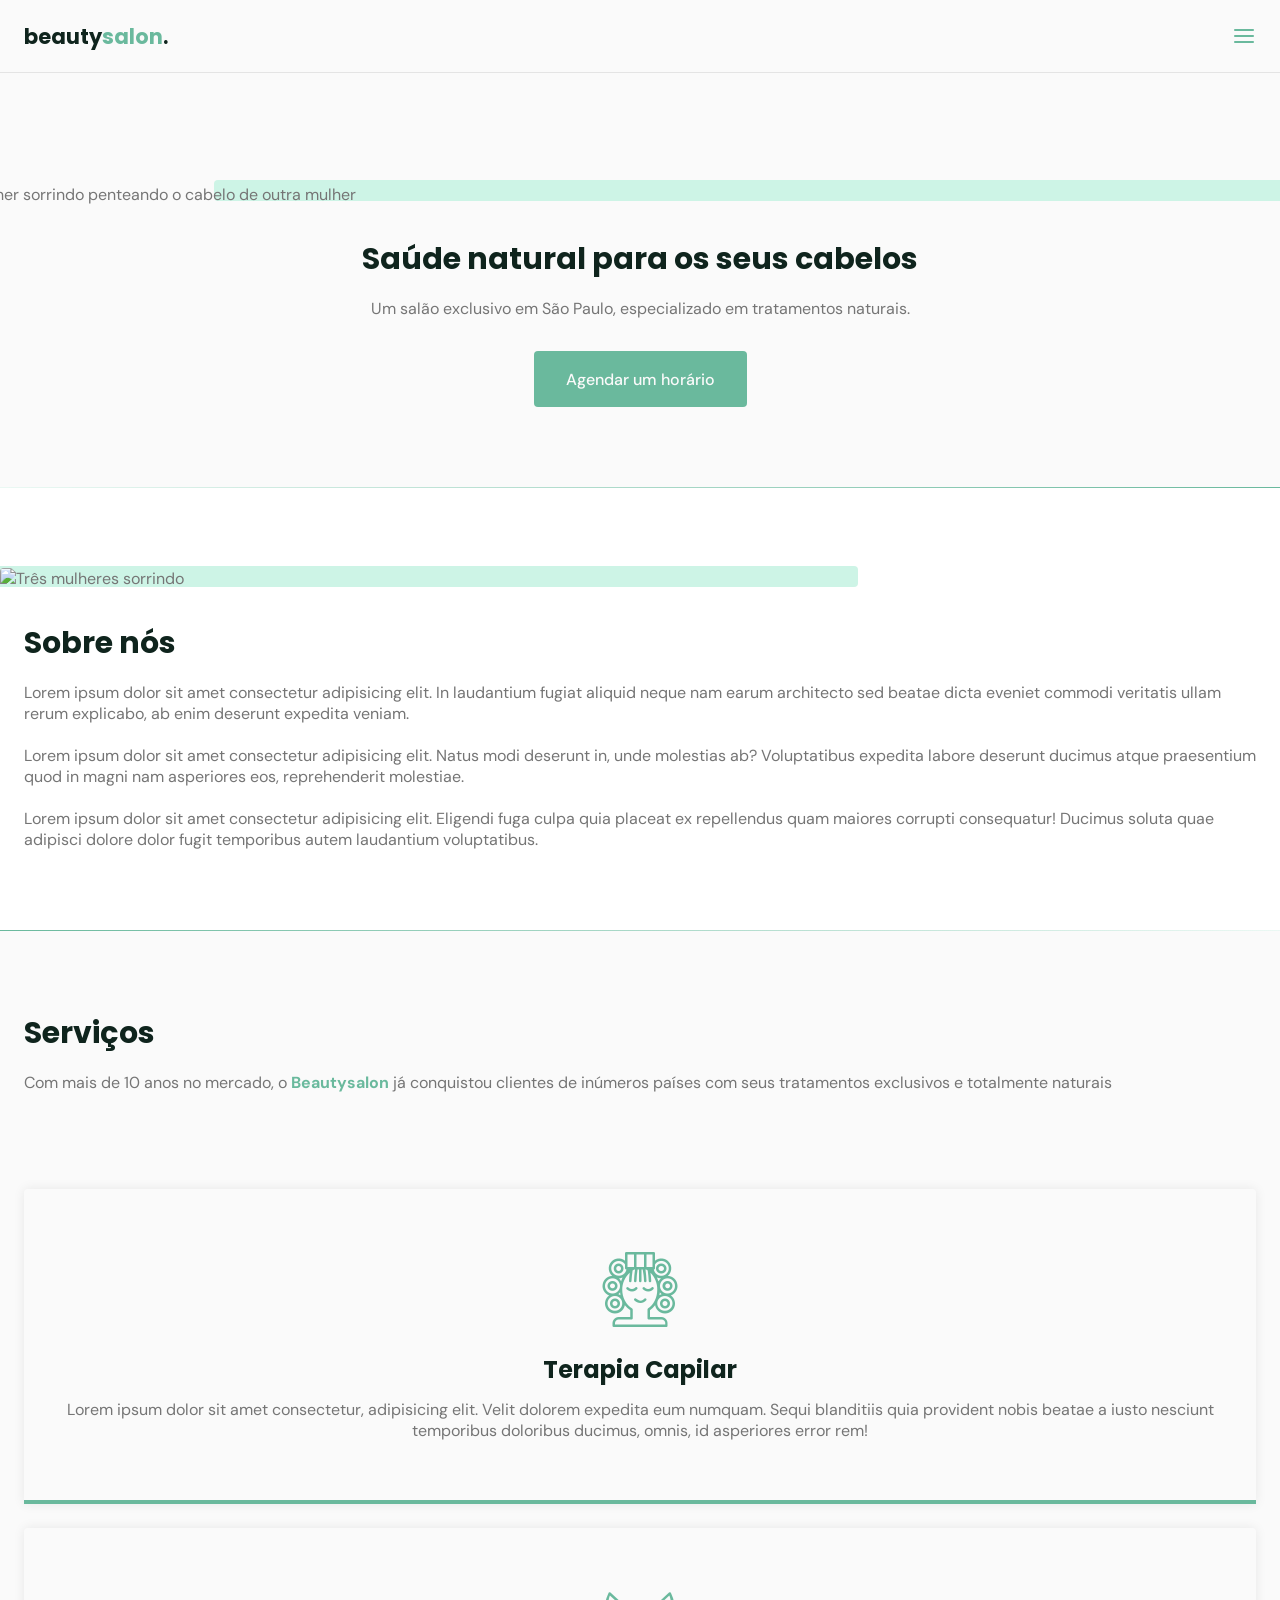
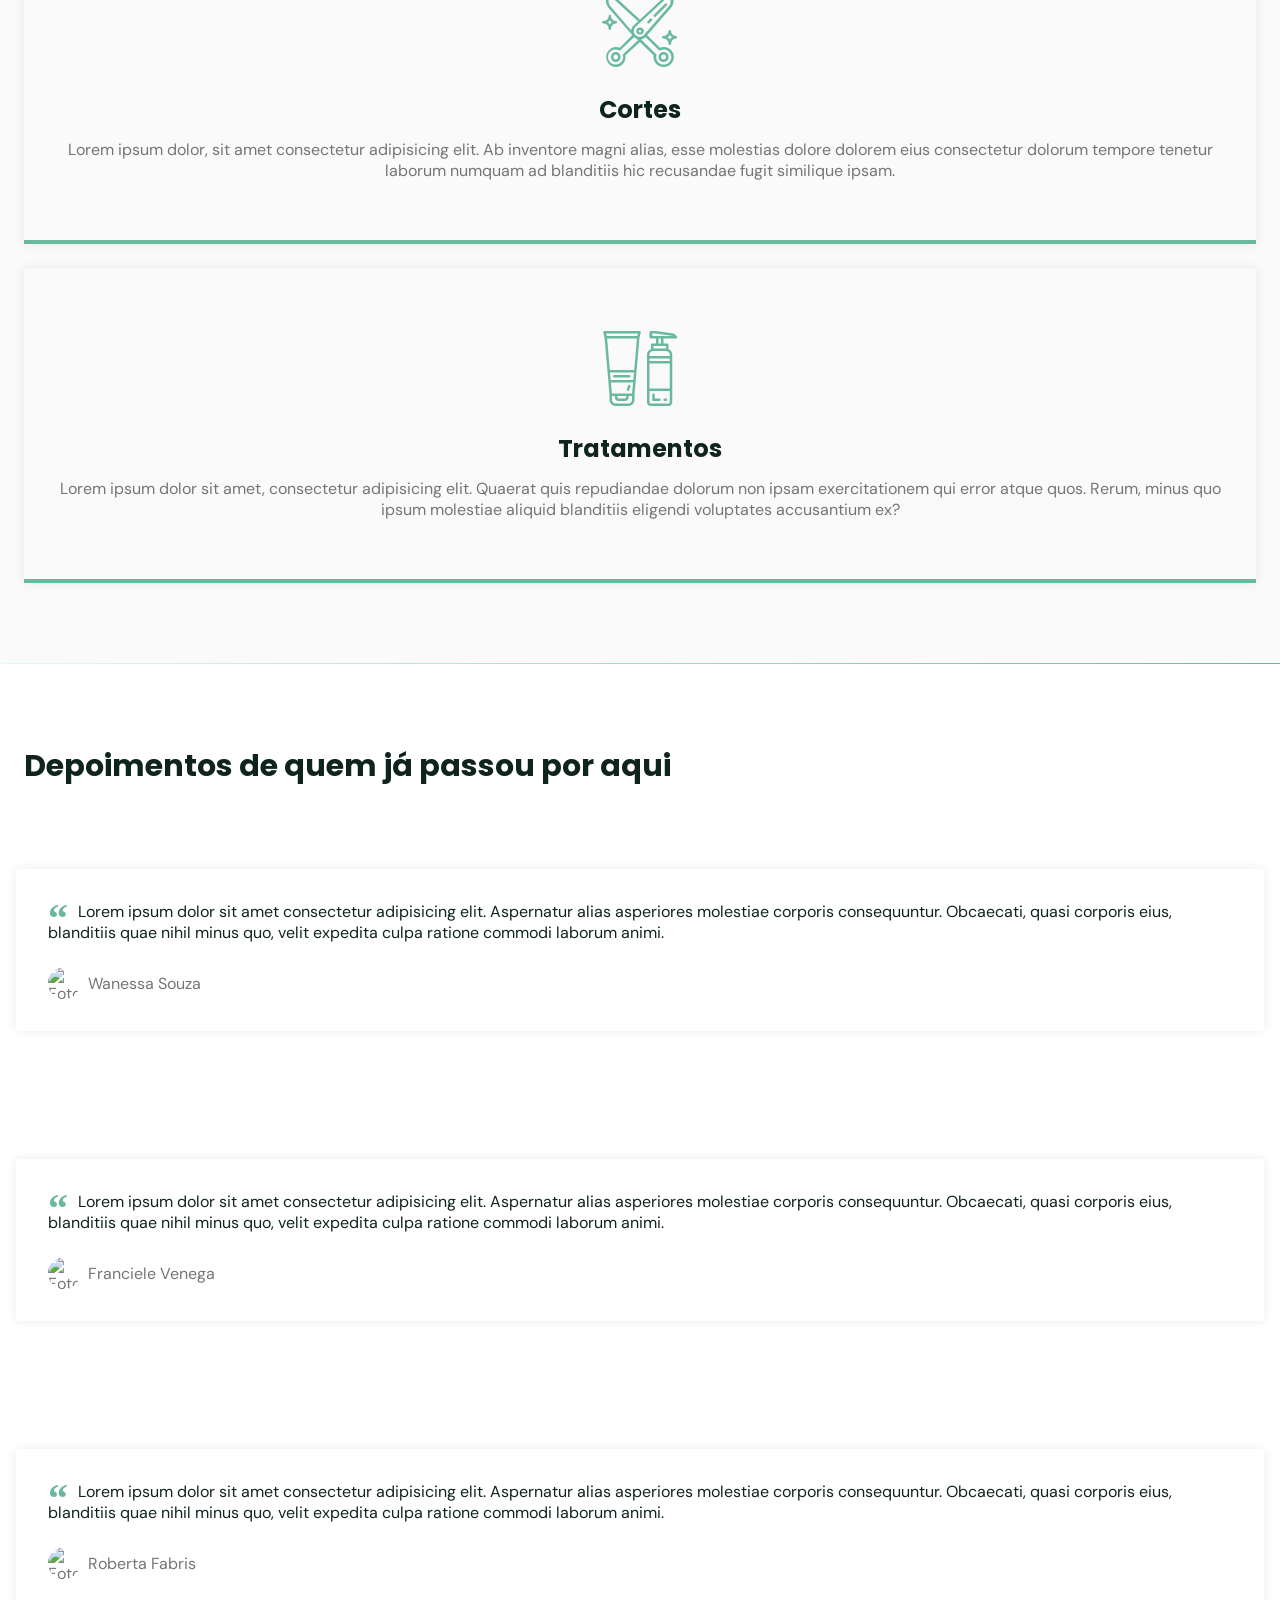
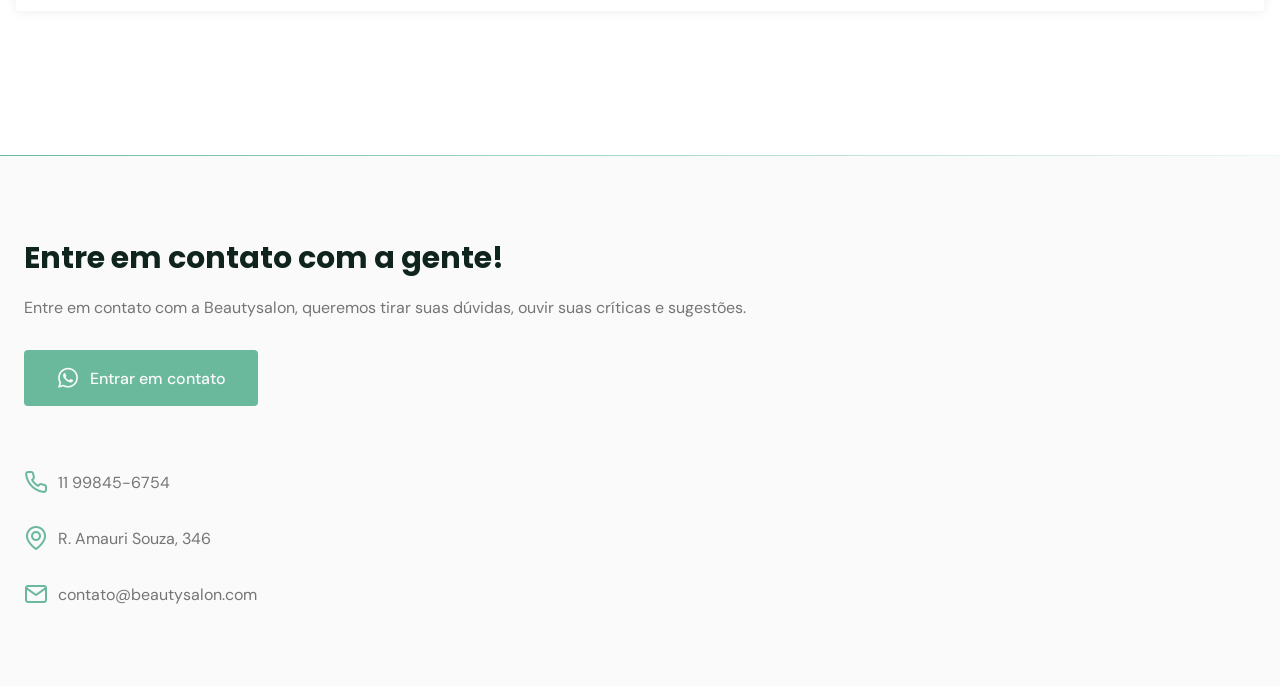
==== index.html @ ae573549 "Add scrollreveal" ====
<!DOCTYPE html>
<html lang="pt-br">
<head>
    <meta charset="UTF-8">
    <meta http-equiv="X-UA-Compatible" content="IE=edge">
    <meta name="viewport" content="width=device-width, initial-scale=1.0">
    <title>OriginSix</title>
    
    <!-- ICONS -->
    <link rel="stylesheet" href="/assets/fonts/style.css">

    <!-- SWIPER -->
    <link rel="stylesheet" href="https://unpkg.com/swiper@7/swiper-bundle.min.css">

    <!-- STYLES -->
    <link rel="stylesheet" href="style.css">
    
    <!-- FONTS -->
    <link rel="preconnect" href="https://fonts.googleapis.com">
    <link rel="preconnect" href="https://fonts.gstatic.com" crossorigin>
    <link href="https://fonts.googleapis.com/css2?family=DM+Sans:wght@400;500;700&family=Poppins:wght@400;500;700&display=swap" rel="stylesheet">
</head>
<body>
    <header id="header">
        <nav class="container">
            <a class="logo" href="#">beauty<span>salon</span>.</a>
            <div class="menu">
               <ul class="grid">
                   <li><a class="title" href="#home">Início</a></li>
                   <li><a class="title" href="#about">Sobre</a></li>
                   <li><a class="title" href="#services">Serviços</a></li>
                   <li><a class="title" href="#testimonials">Depoimentos</a></li>
                   <li><a class="title" href="#contact">Contato</a></li>
               </ul>
            </div>
            <div class="toggle icon-menu"></div>
            <div class="toggle icon-close"></div>
        </nav>
    </header>

    <main>
        <!-- HOME -->
        <section class="section" id="home">
            <div class="container grid">
                <div class="image">
                    <img src="https://images.unsplash.com/photo-1562322140-8baeececf3df?ixid=MnwxMjA3fDB8MHxwaG90by1wYWdlfHx8fGVufDB8fHx8&ixlib=rb-1.2.1&auto=format&fit=crop&w=1050&q=80" alt="Mulher sorrindo penteando o cabelo de outra mulher">
                </div>
                <div class="text">
                    <h2 class="title">Saúde natural para os seus cabelos</h2>
                    <p>Um salão exclusivo em São Paulo, especializado em tratamentos naturais.</p>
                    <a class="button" href="#">Agendar um horário</a>
                </div>
            </div>
        </section>

        <div class="divider-1"></div>
        
        <!-- ABOUT -->
        <section class="section" id="about">
            <div class="container grid">
                <div class="image">
                    <img src="https://images.unsplash.com/photo-1559599101-f09722fb4948?ixid=MnwxMjA3fDB8MHxwaG90by1wYWdlfHx8fGVufDB8fHx8&ixlib=rb-1.2.1&auto=format&fit=crop&w=1050&q=80" alt="Três mulheres sorrindo">
                </div>
                <div class="text">
                <h2 class="title">Sobre nós</h2>
                    <p>
                        Lorem ipsum dolor sit amet consectetur adipisicing elit. In laudantium fugiat aliquid neque nam earum architecto sed beatae dicta eveniet commodi veritatis ullam rerum explicabo, ab enim deserunt expedita veniam.
                    </p>
                    <br>
                    <p>
                        Lorem ipsum dolor sit amet consectetur adipisicing elit. Natus modi deserunt in, unde molestias ab? Voluptatibus expedita labore deserunt ducimus atque praesentium quod in magni nam asperiores eos, reprehenderit molestiae.
                    </p>
                    <br>
                    <p>
                        Lorem ipsum dolor sit amet consectetur adipisicing elit. Eligendi fuga culpa quia placeat ex repellendus quam maiores corrupti consequatur! Ducimus soluta quae adipisci dolore dolor fugit temporibus autem laudantium voluptatibus.
                    </p>
                </div>
            </div>
        </section>

        <div class="divider-2"></div>

        <!-- SERVICES -->
        <section class="section" id="services">
            <div class="container grid">
                <header>
                    <h2 class="title">Serviços</h2>
                    <p>
                        Com mais de 10 anos no mercado, o <strong>Beautysalon</strong> já conquistou clientes de inúmeros países com seus tratamentos exclusivos e totalmente naturais
                    </p>
                </header>
                <div class="cards grid">
                    <div class="card">
                        <i class="icon-woman-hair"></i>
                        <h3 class="title">Terapia Capilar</h3>
                        <p>
                            Lorem ipsum dolor sit amet consectetur, adipisicing elit. Velit dolorem expedita eum numquam. Sequi blanditiis quia provident nobis beatae a iusto nesciunt temporibus doloribus ducimus, omnis, id asperiores error rem!
                        </p>
                    </div>
                    <div class="card">
                        <i class="icon-trim"></i>
                        <h3 class="title">Cortes</h3>
                        <p>
                            Lorem ipsum dolor, sit amet consectetur adipisicing elit. Ab inventore magni alias, esse molestias dolore dolorem eius consectetur dolorum tempore tenetur laborum numquam ad blanditiis hic recusandae fugit similique ipsam.
                        </p>
                    </div>
                    <div class="card">
                        <i class="icon-cosmetic"></i>
                        <h3 class="title">Tratamentos</h3>
                        <p>
                            Lorem ipsum dolor sit amet, consectetur adipisicing elit. Quaerat quis repudiandae dolorum non ipsam exercitationem qui error atque quos. Rerum, minus quo ipsum molestiae aliquid blanditiis eligendi voluptates accusantium ex?
                        </p>
                    </div>
                </div>
            </div>
        </section>

        <div class="divider-1"></div>

        <!-- TESTIMONIALS -->
        <section class="section" id="testimonials">
            <div class="container">
                <header>
                    <h2 class="title">Depoimentos de quem já passou por aqui</h2>
                </header>
                <div class="testimonials swiper-container">
                    <div class="swiper-wrapper">
                        <div class="testimonial swiper-slide">
                            <blockquote>
                                <p>
                                    <span>&ldquo;</span>
                                    Lorem ipsum dolor sit amet consectetur adipisicing elit. Aspernatur alias asperiores molestiae corporis consequuntur. Obcaecati, quasi corporis eius, blanditiis quae nihil minus quo, velit expedita culpa ratione commodi laborum animi.
                                </p>
                                <cite>
                                    <img src="https://randomuser.me/api/portraits/women/68.jpg" alt="Foto de Wanessa Souza">
                                    Wanessa Souza
                                </cite>
                            </blockquote>
                        </div>
                        
                        <div class="testimonial swiper-slide">
                            <blockquote>
                                <p>
                                    <span>&ldquo;</span>
                                    Lorem ipsum dolor sit amet consectetur adipisicing elit. Aspernatur alias asperiores molestiae corporis consequuntur. Obcaecati, quasi corporis eius, blanditiis quae nihil minus quo, velit expedita culpa ratione commodi laborum animi.
                                </p>
                                <cite>
                                    <img src="https://randomuser.me/api/portraits/women/49.jpg" alt="Foto de Franciele Venega">
                                    Franciele Venega
                                </cite>
                            </blockquote>
                        </div>
                        
                        <div class="testimonial swiper-slide">
                            <blockquote>
                                <p>
                                    <span>&ldquo;</span>
                                    Lorem ipsum dolor sit amet consectetur adipisicing elit. Aspernatur alias asperiores molestiae corporis consequuntur. Obcaecati, quasi corporis eius, blanditiis quae nihil minus quo, velit expedita culpa ratione commodi laborum animi.
                                </p>
                                <cite>
                                    <img src="https://randomuser.me/api/portraits/women/77.jpg" alt="Foto de Roberta Fabris">
                                    Roberta Fabris
                                </cite>
                            </blockquote>
                        </div>
                    </div>
                    <div class="swiper-pagination"></div>
                </div>
            </div>
        </section>

        <div class="divider-2"></div>

        <!-- CONTACT -->
        <section class="section" id="contact">
            <div class="container grid">
                <div class="text">
                    <h2 class="title">Entre em contato com a gente!</h2>
                    <p>Entre em contato com a Beautysalon, queremos tirar suas dúvidas, ouvir suas críticas e sugestões.</p>
                    <a href="https://api.whatsapp.com/send?phone=+5511998456754&text=Olá!%20Gostaria%20de%20agendar%20um%20horário." class="button" target="_blank"><i class="icon-whatsapp"></i> Entrar em contato</a>
                </div>
                <div class="links">
                    <ul class="grid">
                        <li><i class="icon-phone"></i> 11 99845-6754</li>
                        <li><i class="icon-map-pin"></i> R. Amauri Souza, 346</li>
                        <li><i class="icon-mail"></i> contato@beautysalon.com</li>
                    </ul>
                </div>
            </div>
        </section>
    </main>

    <footer>

    </footer>

    <!-- swiper -->
    <script src="https://unpkg.com/swiper@7/swiper-bundle.min.js"></script>

    <!-- Scrollreveal -->
    <script src="https://unpkg.com/scrollreveal"></script>

    <!-- main.js -->
    <script src="main.js"></script>
</body>
</html>
---- assets/fonts/style.css ----
@font-face {
  font-family: 'icomoon';
  src:  url('fonts/icomoon.eot?3g5ip9');
  src:  url('fonts/icomoon.eot?3g5ip9#iefix') format('embedded-opentype'),
    url('fonts/icomoon.ttf?3g5ip9') format('truetype'),
    url('fonts/icomoon.woff?3g5ip9') format('woff'),
    url('fonts/icomoon.svg?3g5ip9#icomoon') format('svg');
  font-weight: normal;
  font-style: normal;
  font-display: block;
}

[class^="icon-"], [class*=" icon-"] {
  /* use !important to prevent issues with browser extensions that change fonts */
  font-family: 'icomoon' !important;
  speak: never;
  font-style: normal;
  font-weight: normal;
  font-variant: normal;
  text-transform: none;
  line-height: 1;

  /* Better Font Rendering =========== */
  -webkit-font-smoothing: antialiased;
  -moz-osx-font-smoothing: grayscale;
}

.icon-phone:before {
  content: "\e900";
}
.icon-trim:before {
  content: "\e901";
}
.icon-whatsapp:before {
  content: "\e902";
}
.icon-woman-hair:before {
  content: "\e903";
}
.icon-youtube:before {
  content: "\e904";
}
.icon-close:before {
  content: "\e905";
}
.icon-cosmetic:before {
  content: "\e906";
}
.icon-facebook:before {
  content: "\e907";
}
.icon-instagram:before {
  content: "\e908";
}
.icon-mail:before {
  content: "\e909";
}
.icon-map-pin:before {
  content: "\e90a";
}
.icon-menu:before {
  content: "\e90b";
}
---- style.css ----
/* ==== RESET ============================== */
* {
    margin: 0;
    padding: 0;
    box-sizing: border-box;
}

ul {
    list-style: none;
}

a {
    text-decoration: none;
}

img {
    width: 100%;
    height: auto;
}

/* ==== VARIABLES ============================== */
:root {
    --header-height: 4.5rem;
    /* colors */
    --hue: 159;
    /* HSL color mode */
    --base-color: hsl(var(--hue) 36% 57%);
    --base-color-second: hsl(var(--hue) 65% 88%);
    --base-color-alt: hsl(var(--hue) 57% 53%);
    --title-color: hsl(var(--hue) 41% 10%);
    --text-color: hsl(0 0% 46%);
    --text-color-light: hsl(0 0% 98%);
    --body-color: hsl(0 0% 98%);
}

/* ==== BASE ============================== */
html {
    scroll-behavior: smooth;
}

body {
    font: 400 1rem "DM Sans", sans-serif;
    color: var(--text-color);
    background: var(--body-color);
    -webkit-font-smoothing: antialiased;
}

.title {
    font: 700 1.875rem "Poppins", sans-serif;
    color: var(--title-color);
    -webkit-font-smoothing: auto;
}

.button {
    background-color: var(--base-color);
    color: var(--text-color-light);
    height: 3.5rem;
    display: inline-flex;
    align-items: center;
    padding: 0 2rem;
    border-radius: .25rem;
    font: 500 1rem "DM sans", sans-serif;
}

.button:hover {
    background: var(--base-color-alt);
    transition: background .3s;
}

.divider-1 {
    height: 1px;
    background: linear-gradient(
    270deg, 
    hsla(var(--hue), 36%, 57%, 1),
    hsla(var(--hue), 65%, 88%, 0.34)
    );
}

.divider-2 {
    height: 1px;
    background: linear-gradient(
    270deg, 
    hsla(var(--hue), 65%, 88%, 0.34),
    hsla(var(--hue), 36%, 57%, 1)
    );
}

/* ==== LAYOUT ============================== */
.container {
    margin-left: 1.5rem;
    margin-right: 1.5rem;
}

.grid {
    display: grid;
    gap: 2rem;
}

.section {
    padding: 5rem 0;
}

.section .title {
    margin-bottom: 1rem;
}

.section header {
    margin-bottom: 4rem;
}

.section header strong {
    color: var(--base-color);
}

#header {
    border-bottom: 1px solid #E4E4E4;
    display: flex;
    width: 100%;
    position: fixed;
    top: 0;
    left: 0;
    z-index: 100;
    background-color: var(--body-color);
}

#header.scroll {
    box-shadow: 0px 0px 12px 0 rgba(0, 0, 0, .2);
}

main {
    margin-top: calc(var(--header-height) + 2rem);
}

/* ==== LOGO ============================== */
.logo {
    font: 700 1.31rem "Poppins", sans-serif;
    color: var(--title-color);
}

.logo span {
    color: var(--base-color);
}

/* ==== NAVIGATION ============================== */
nav {
    height: var(--header-height);
    display: flex;
    align-items: center;
    justify-content: space-between;
    width: 100%;
}

nav ul li {
    text-align: center;
}

nav ul li a {
    transition: color .3s;
    position: relative;
}

nav ul li a:hover {
    color: var(--base-color);
}

nav ul li a::after {
    content: "";
    width: 0%;
    height: 2px;
    background: var(--base-color);
    position: absolute;
    left: 0;
    bottom: -1.5rem;
    transition: width .2s;
}

nav ul li a:hover::after {
    width: 100%;
}

nav .menu {
    opacity: 0;
    visibility: hidden;
    top: -20rem;
    transition: .2s;
}

nav .menu ul {
    display: none;
}

/* Show menu */
nav.show .menu {
    opacity: 1;
    visibility: visible;
    background: var(--body-color);
    height: 100vh;
    width: 100vw;
    position: fixed;
    top: 0;
    left: 0;
    display: grid;
    place-content: center;
}

nav.show .menu ul {
    display: grid;
}

nav.show ul.grid {
    gap: 4rem;
}

/* Toggle menu */
.toggle {
    color: var(--base-color);
    font-size: 1.5rem;
    cursor: pointer;
}

nav .icon-close {
    visibility: hidden;
    opacity: 0;
    position: absolute;
    top: -1.5rem;
    right: 1.5rem;
    transition: .2s;
}

nav.show div.icon-close {
    visibility: visible;
    opacity: 1;
    top: 1.5rem;
}

/* ==== HOME ============================== */
#home {
    overflow: hidden;
}

#home .container {
    margin: 0;
}

#home .image {
    position: relative;
}

#home .image::before {
    content: '';
    height: 100%;
    width: 100%;
    background: var(--base-color-second);
    position: absolute;
    top: -16.8%;
    left: 16.7%;
    z-index: 0;
}

#home .image img {
    position: relative;
    right: 2.93rem;
}

#home .image img,
#home .image::before {
    border-radius: .25rem;
}

#home .text {
    margin-left: 1.5rem;
    margin-right: 1.5rem;
    text-align: center;
}

#home .text h1 {
    margin-bottom: 1rem;
}

#home .text p {
    margin-bottom: 2rem;
    max-width: 100%;
}

/* ==== ABOUT ============================== */
#about {
    background: white;
}

#about .container {
    margin: 0;
}

#about .image {
    position: relative;
}

#about .image::before {
    content: '';
    height: 100%;
    width: 100%;
    background: var(--base-color-second);
    position: absolute;
    top: -8.3%;
    left: -33%;
    z-index: 0;
}

#about .image img {
    position: relative;
}

#about .image img,
#about .image::before {
    border-radius: .25rem;
}

#about .text {
    margin-left: 1.5rem;
    margin-right: 1.5rem;
}

/* ==== SERVICES ============================== */
.cards.grid {
    gap: 1.5rem;
}

.card {
    padding: 3.7rem 2rem;
    box-shadow: 0px 0px 12px rgba(0, 0, 0, 0.08);
    border-bottom: .25rem solid var(--base-color);
    border-radius: .25rem .25rem 0 0;
    text-align: center;
}

.card i {
    display: block;
    margin-bottom: 1.5rem;
    font-size: 5rem;
    color: var(--base-color);
}

.card .title {
    font-size: 1.5rem;
    margin-bottom: .75rem;
}

/* ==== TESTIMONIALS ============================== */
#testimonials {
    background: white;
}

#testimonials header {
    margin-left: 1.5rem;
    margin-right: 1.5rem;
    margin-bottom: 0;
}

#testimonials .container {
    margin-left: 0;
    margin-right: 0;
}

#testimonials blockquote {
    padding: 2rem;
    box-shadow: 0px 0px 12px rgba(0, 0, 0, 0.08);
    border-radius: .25rem;
}

#testimonials blockquote p {
    position: relative;
    text-indent: 1.875rem;
    margin-bottom: 1.5rem;
    color: var(--title-color);
}

#testimonials blockquote p span {
    font: 700 2.5rem serif;
    position: absolute;
    top: -.375rem;
    left: -1.875rem;
    color: var(--base-color);
}

#testimonials cite {
    display: flex;
    align-items: center;
    font-style: normal;
}

#testimonials cite img {
    width: 2rem;
    height: 2rem;
    object-fit: cover;
    clip-path: circle();
    margin-right: .5rem;
}

/* swiper */
.swiper-slide {
    height: auto;
    padding: 4rem 1rem;
}

.swiper-pagination-bullet {
    width: .75rem;
    height: .75rem;
}

.swiper-pagination-bullet-active {
    background: var(--base-color);
}

/* ==== CONTACT ============================== */
#contact .grid {
    gap: 4rem;
}

#contact .text p {
    margin-bottom: 2rem;
}

#contact .button i,
#contact ul li i {
    font-size: 1.5rem;
    margin-right: .625rem;
}

#contact ul.grid {
    gap: 2rem;
}

#contact ul li {
    display: flex;
    align-items: center;
}

#contact ul li i {
    color: var(--base-color);
}
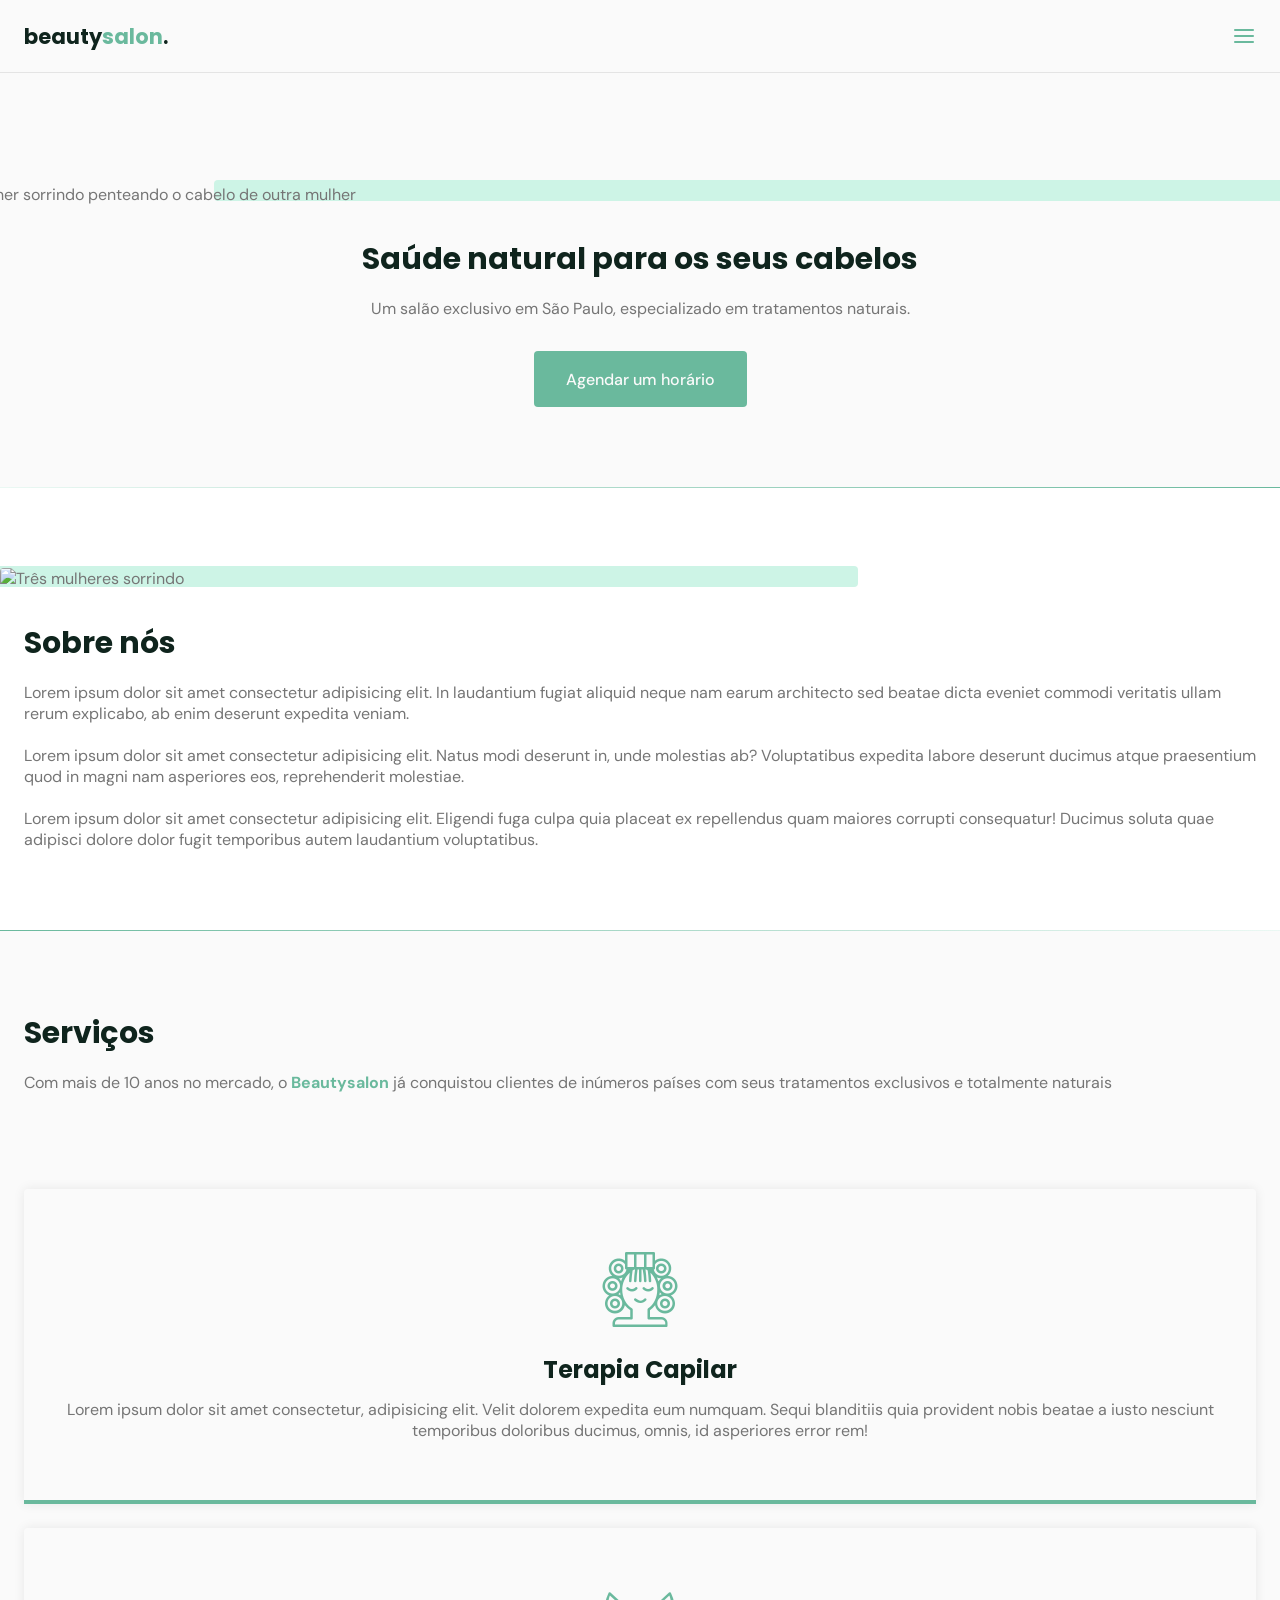
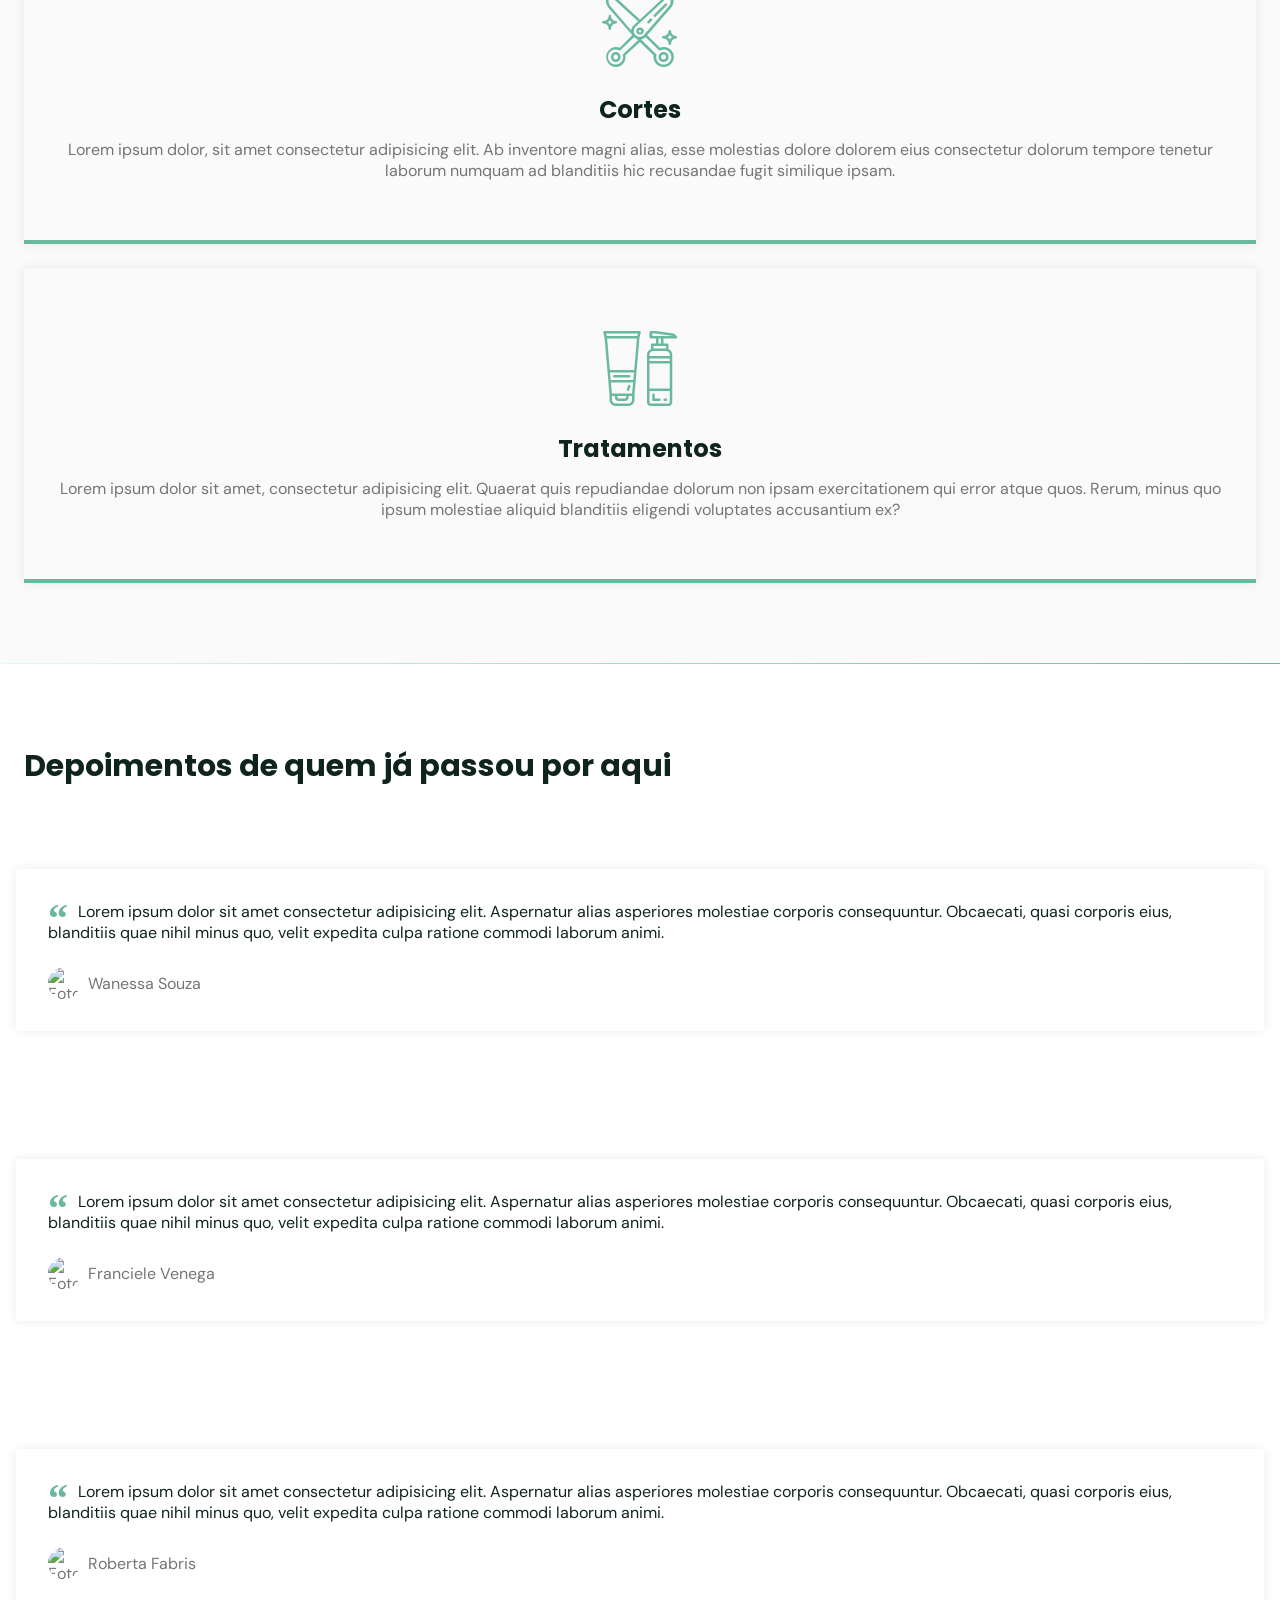
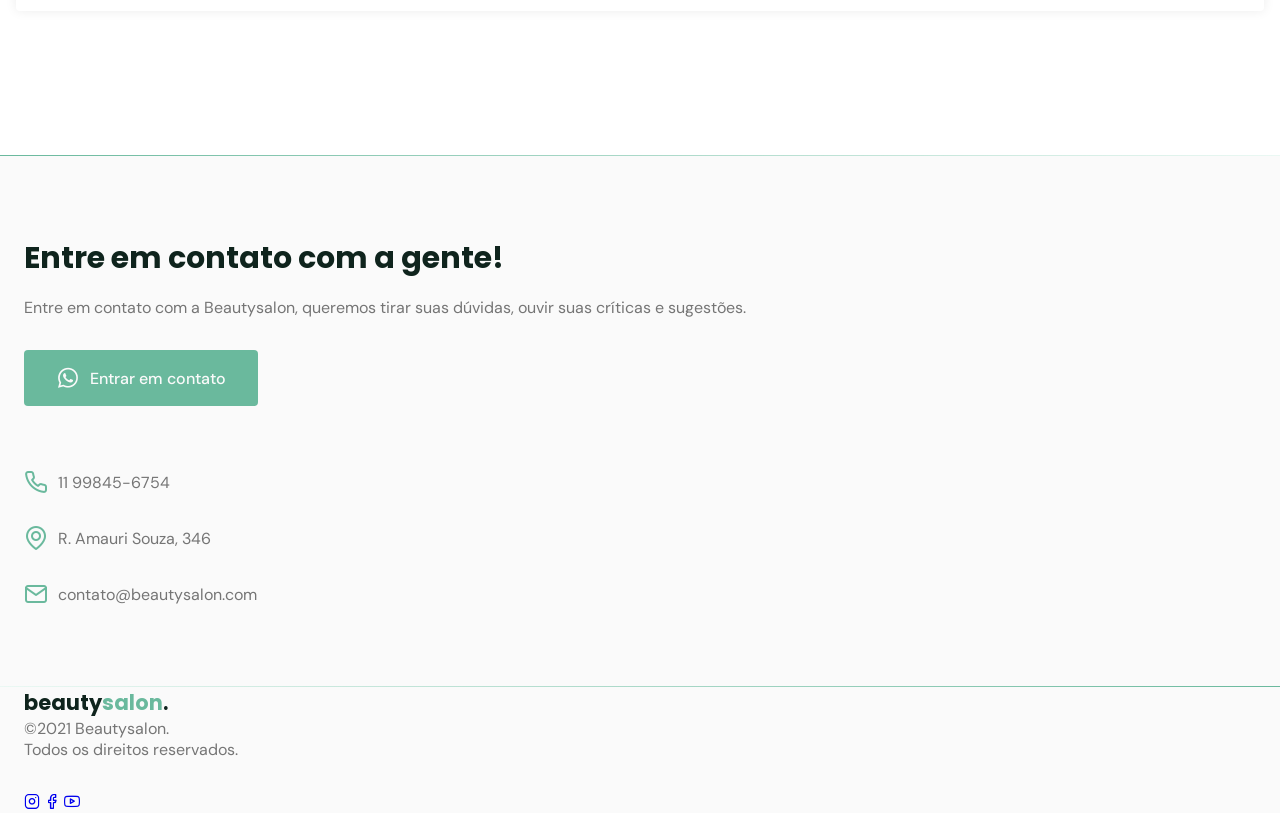
==== commit 2bef6eb0: "Add footer" ====
--- a/index.html
+++ b/index.html
@@ -188,16 +188,29 @@
                 </div>
             </div>
         </section>
+
+        <div class="divider-1"></div>
+
+        <footer>
+            <div class="container grid">
+                <div class="brand">
+                    <a class="logo" href="#home">beauty<span>salon</span>.</a>
+                    <p>©2021 Beautysalon.</p>
+                    <p>Todos os direitos reservados.</p>
+                </div>
+                <div class="social">
+                    <a href="https://instagram.com" target="_blank"><i class="icon-instagram"></i></a>
+                    <a href="https://facebook.com" target="_blank"><i class="icon-facebook"></i></a>
+                    <a href="https://youtube.com" target="_blank"><i class="icon-youtube"></i></a>
+                </div>
+            </div>
+        </footer>
     </main>
-
-    <footer>
-
-    </footer>
 
     <!-- swiper -->
     <script src="https://unpkg.com/swiper@7/swiper-bundle.min.js"></script>
 
-    <!-- Scrollreveal -->
+    <!-- scrollreveal -->
     <script src="https://unpkg.com/scrollreveal"></script>
 
     <!-- main.js -->
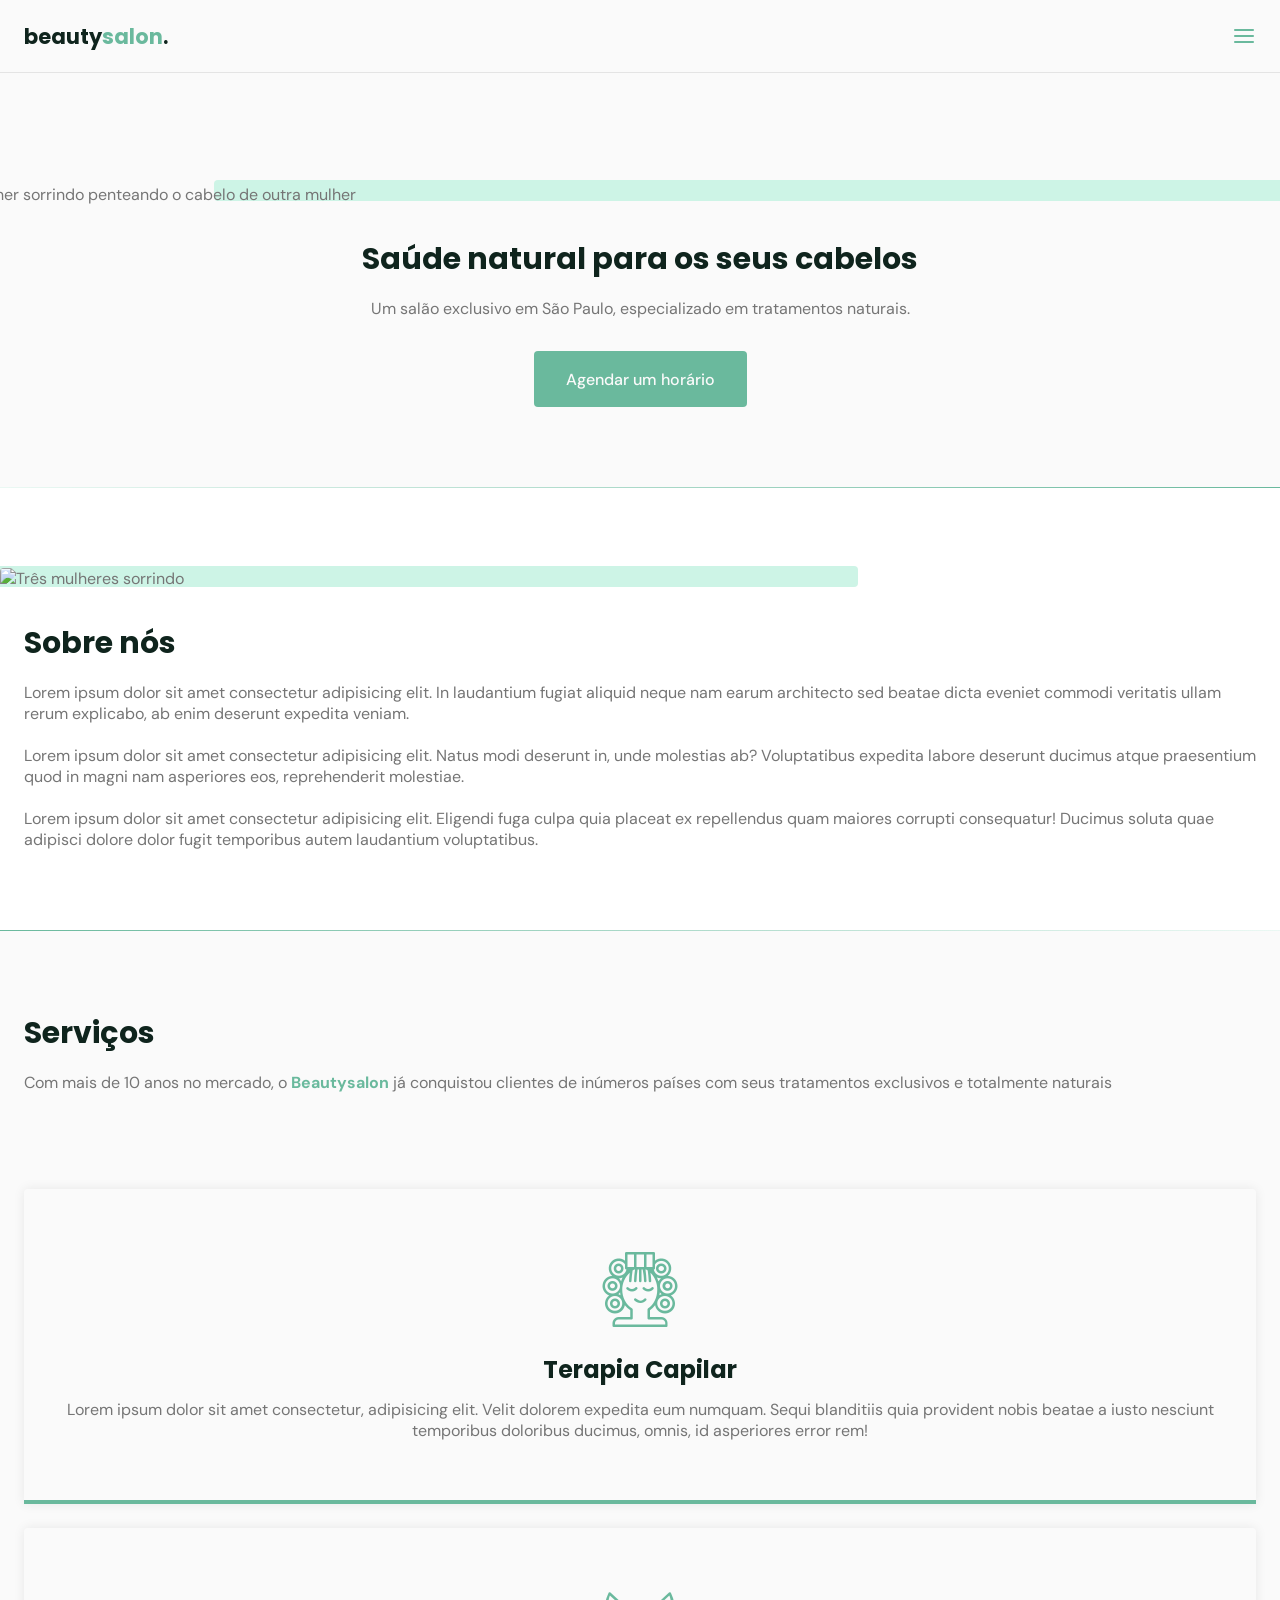
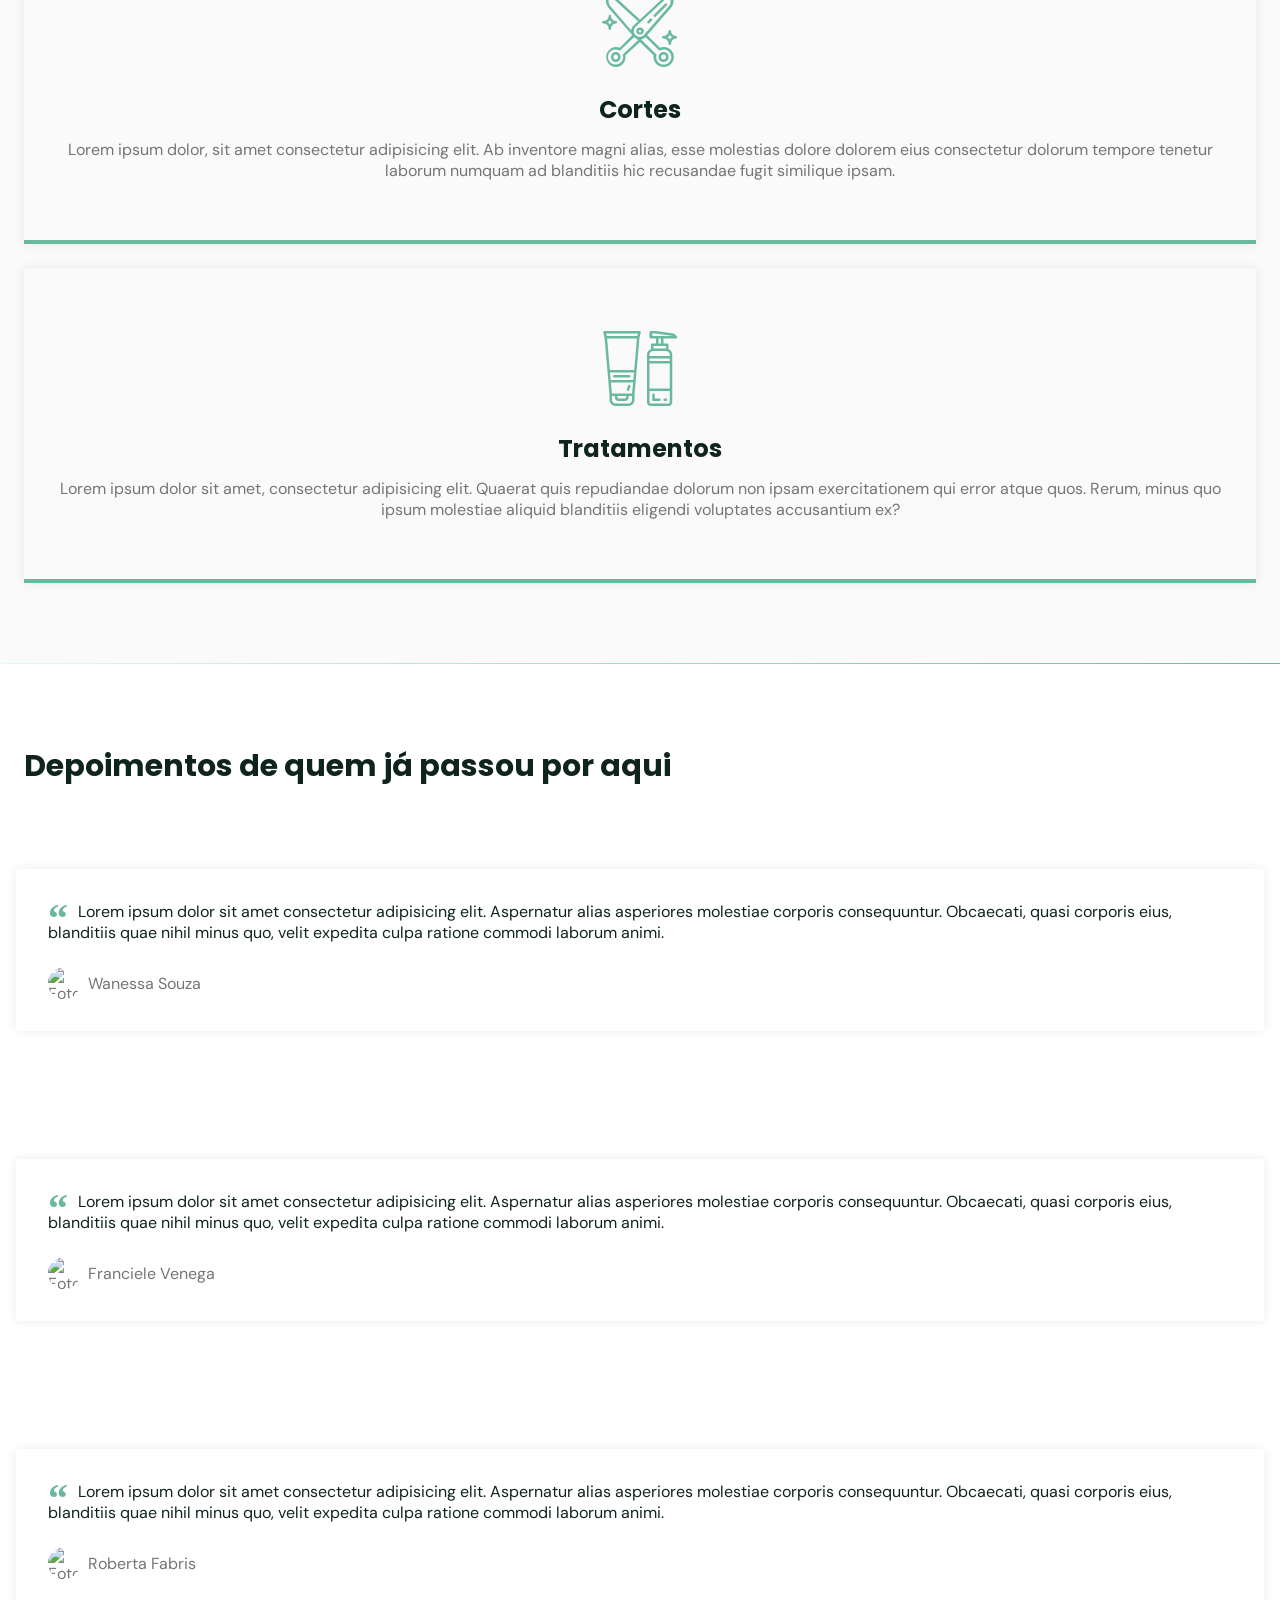
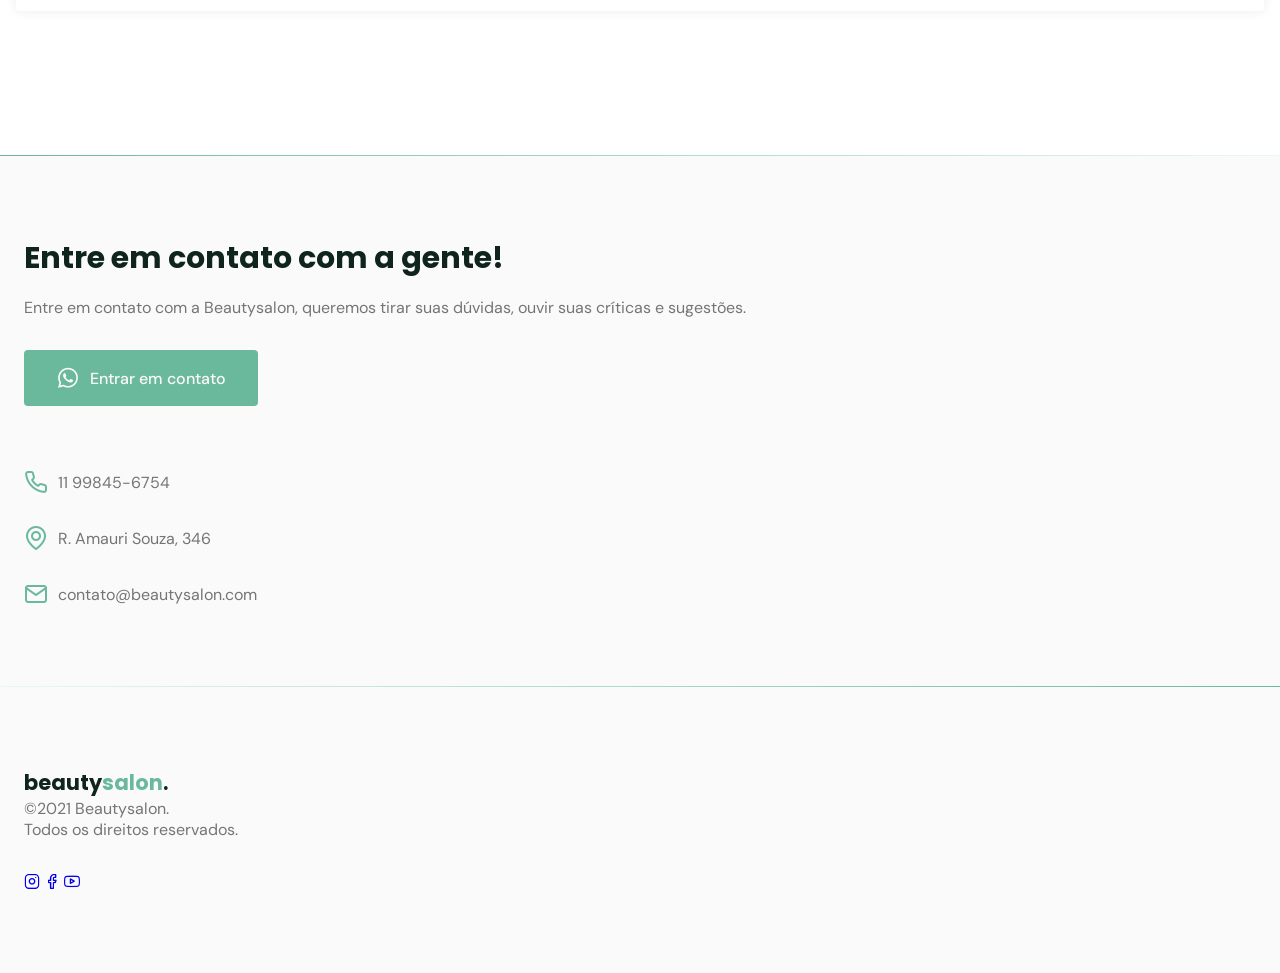
==== commit 3085a21f: "Adjust footer section" ====
--- a/index.html
+++ b/index.html
@@ -191,10 +191,10 @@
 
         <div class="divider-1"></div>
 
-        <footer>
+        <footer class="section">
             <div class="container grid">
                 <div class="brand">
-                    <a class="logo" href="#home">beauty<span>salon</span>.</a>
+                    <a class="logo logo-alt" href="#home">beauty<span>salon</span>.</a>
                     <p>©2021 Beautysalon.</p>
                     <p>Todos os direitos reservados.</p>
                 </div>
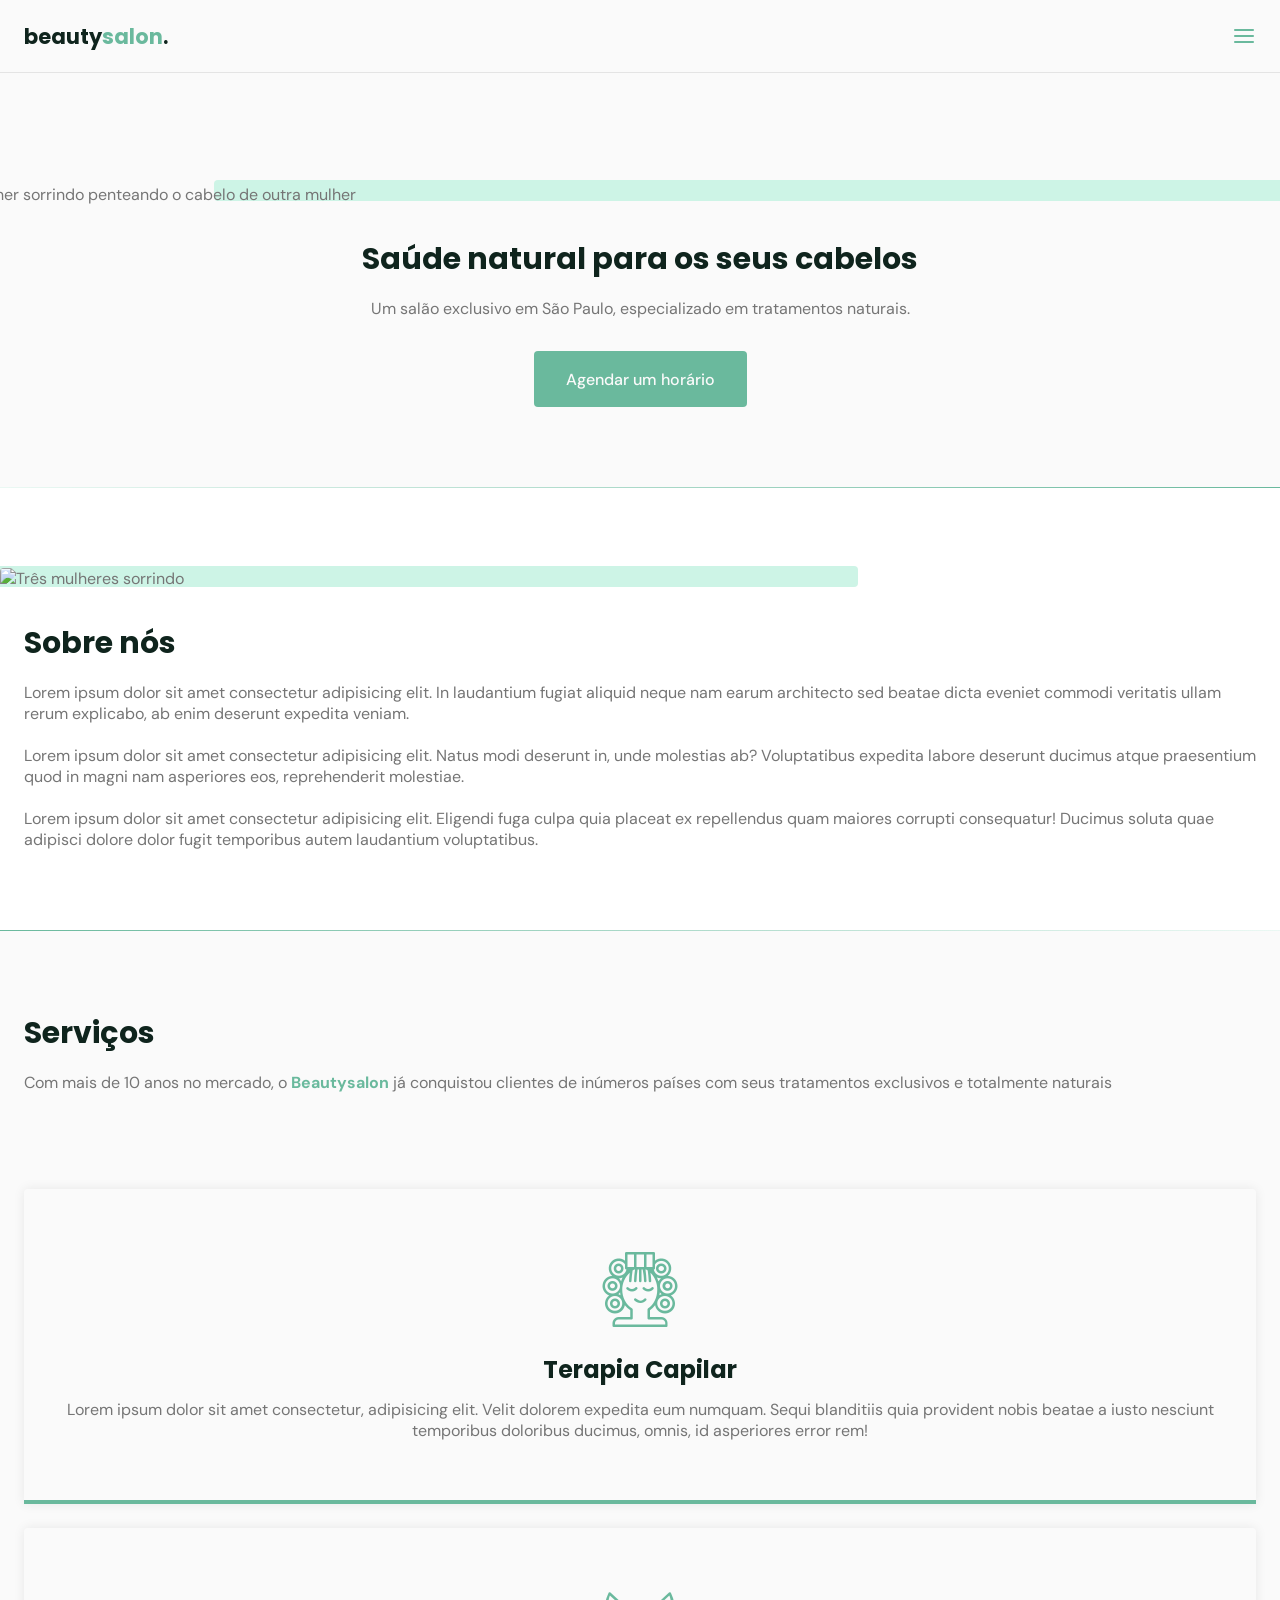
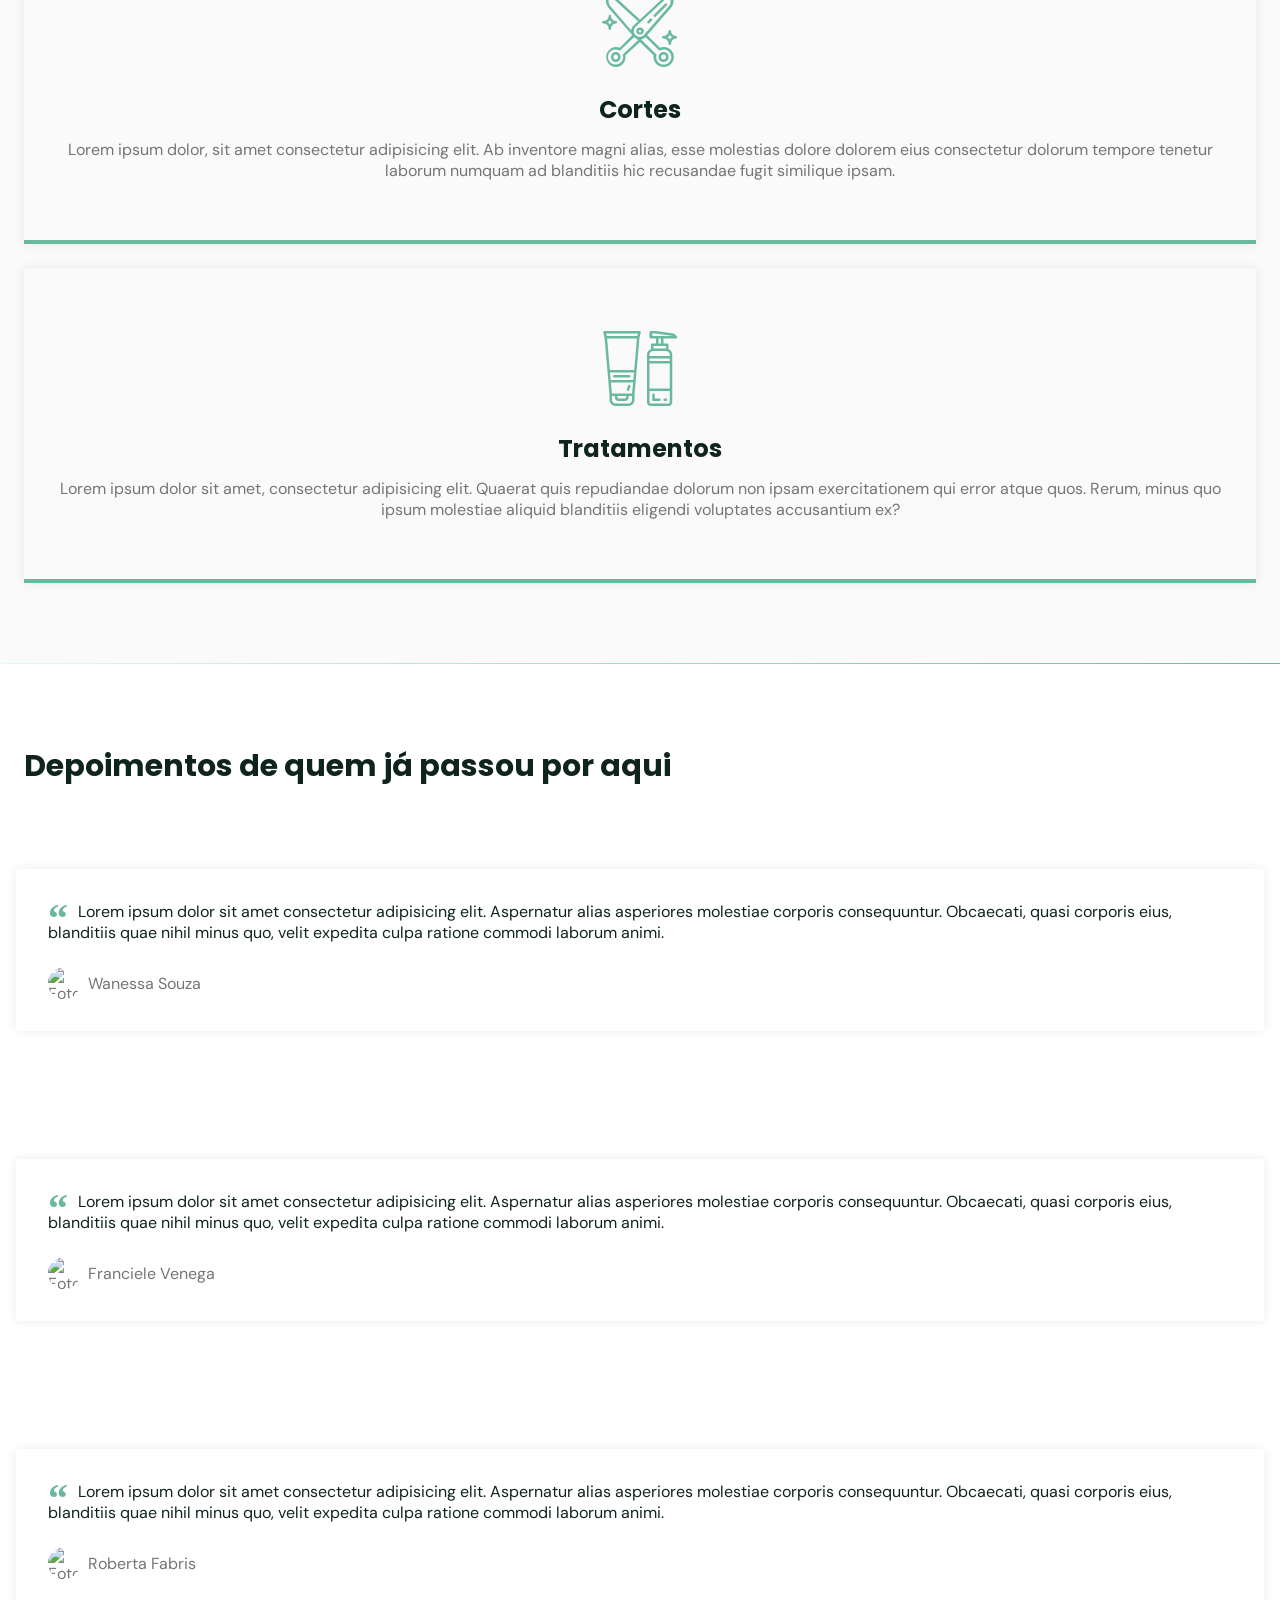
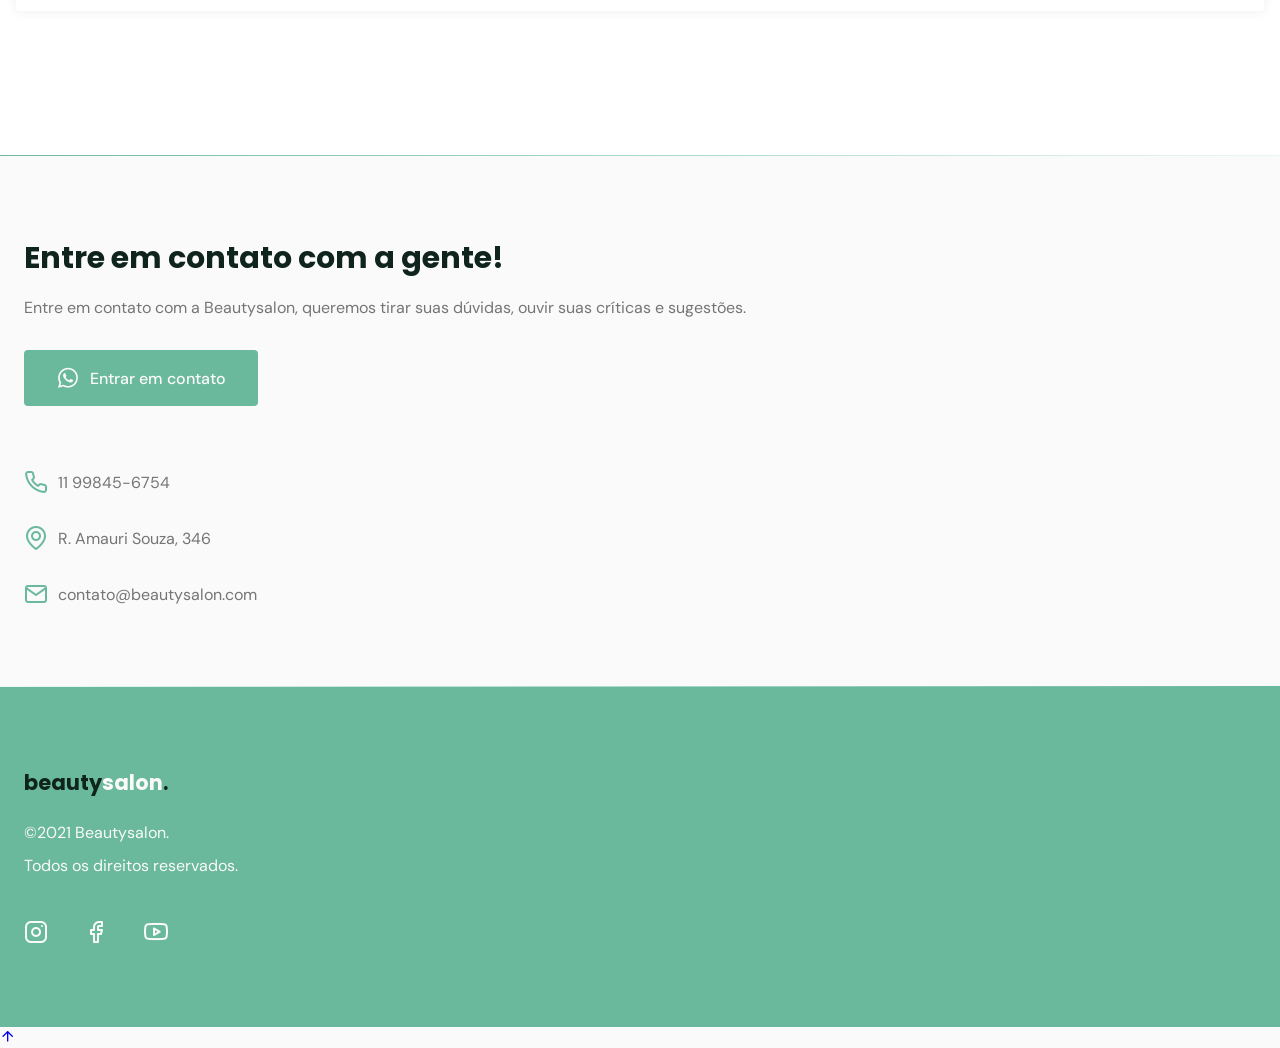
==== commit 9c0c1fca: "Add back to top button structure" ====
--- a/index.html
+++ b/index.html
@@ -191,21 +191,24 @@
 
         <div class="divider-1"></div>
 
-        <footer class="section">
-            <div class="container grid">
-                <div class="brand">
-                    <a class="logo logo-alt" href="#home">beauty<span>salon</span>.</a>
-                    <p>©2021 Beautysalon.</p>
-                    <p>Todos os direitos reservados.</p>
-                </div>
-                <div class="social">
-                    <a href="https://instagram.com" target="_blank"><i class="icon-instagram"></i></a>
-                    <a href="https://facebook.com" target="_blank"><i class="icon-facebook"></i></a>
-                    <a href="https://youtube.com" target="_blank"><i class="icon-youtube"></i></a>
-                </div>
-            </div>
-        </footer>
     </main>
+    
+    <footer class="section">
+        <div class="container grid">
+            <div class="brand">
+                <a class="logo logo-alt" href="#home">beauty<span>salon</span>.</a>
+                <p>©2021 Beautysalon.</p>
+                <p>Todos os direitos reservados.</p>
+            </div>
+            <div class="social">
+                <a href="https://instagram.com" target="_blank"><i class="icon-instagram"></i></a>
+                <a href="https://facebook.com" target="_blank"><i class="icon-facebook"></i></a>
+                <a href="https://youtube.com" target="_blank"><i class="icon-youtube"></i></a>
+            </div>
+        </div>
+    </footer>
+
+    <a href="#home" class="back-to-top"><i class="icon-arrow-up"></i></a> 
 
     <!-- swiper -->
     <script src="https://unpkg.com/swiper@7/swiper-bundle.min.js"></script>
--- a/assets/fonts/style.css
+++ b/assets/fonts/style.css
@@ -1,10 +1,10 @@
 @font-face {
   font-family: 'icomoon';
-  src:  url('fonts/icomoon.eot?3g5ip9');
-  src:  url('fonts/icomoon.eot?3g5ip9#iefix') format('embedded-opentype'),
-    url('fonts/icomoon.ttf?3g5ip9') format('truetype'),
-    url('fonts/icomoon.woff?3g5ip9') format('woff'),
-    url('fonts/icomoon.svg?3g5ip9#icomoon') format('svg');
+  src:  url('fonts/icomoon.eot?s90d0r');
+  src:  url('fonts/icomoon.eot?s90d0r#iefix') format('embedded-opentype'),
+    url('fonts/icomoon.ttf?s90d0r') format('truetype'),
+    url('fonts/icomoon.woff?s90d0r') format('woff'),
+    url('fonts/icomoon.svg?s90d0r#icomoon') format('svg');
   font-weight: normal;
   font-style: normal;
   font-display: block;
@@ -25,6 +25,9 @@
   -moz-osx-font-smoothing: grayscale;
 }
 
+.icon-arrow-up:before {
+  content: "\e90c";
+}
 .icon-phone:before {
   content: "\e900";
 }
--- a/style.css
+++ b/style.css
@@ -141,6 +141,10 @@
     color: var(--base-color);
 }
 
+.logo-alt span {
+    color: var(--body-color);
+}
+
 /* ==== NAVIGATION ============================== */
 nav {
     height: var(--header-height);
@@ -437,4 +441,28 @@
 
 #contact ul li i {
     color: var(--base-color);
+}
+
+/* ==== FOOTER ============================== */
+footer {
+    background: var(--base-color);
+}
+
+footer .logo {
+    display: inline-block;
+    margin-bottom: 1.5rem;
+}
+
+footer .brand p {
+    color: var(--text-color-light);
+    margin-bottom: .75rem;
+}
+
+footer i {
+    font-size: 1.5rem;
+    color: var(--text-color-light);
+}
+
+footer .social a {
+    margin-right: 2rem;
 }
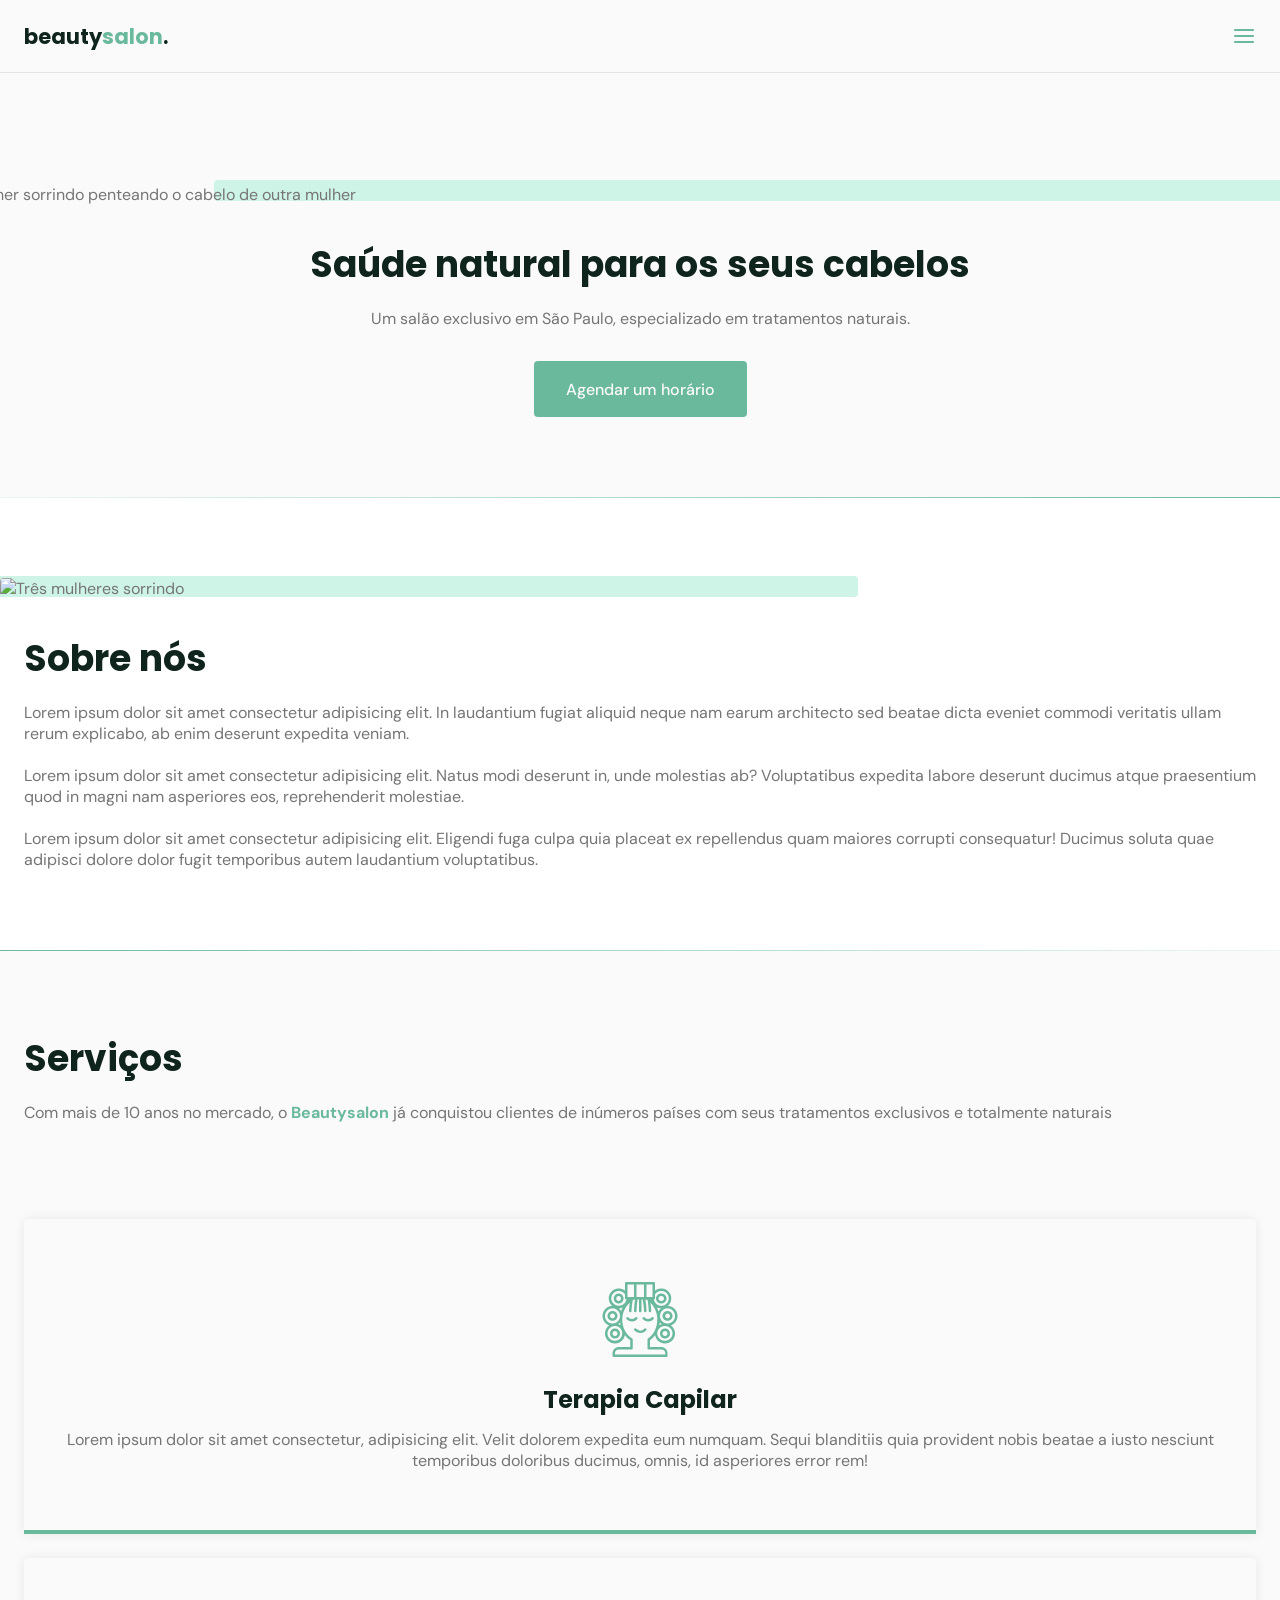
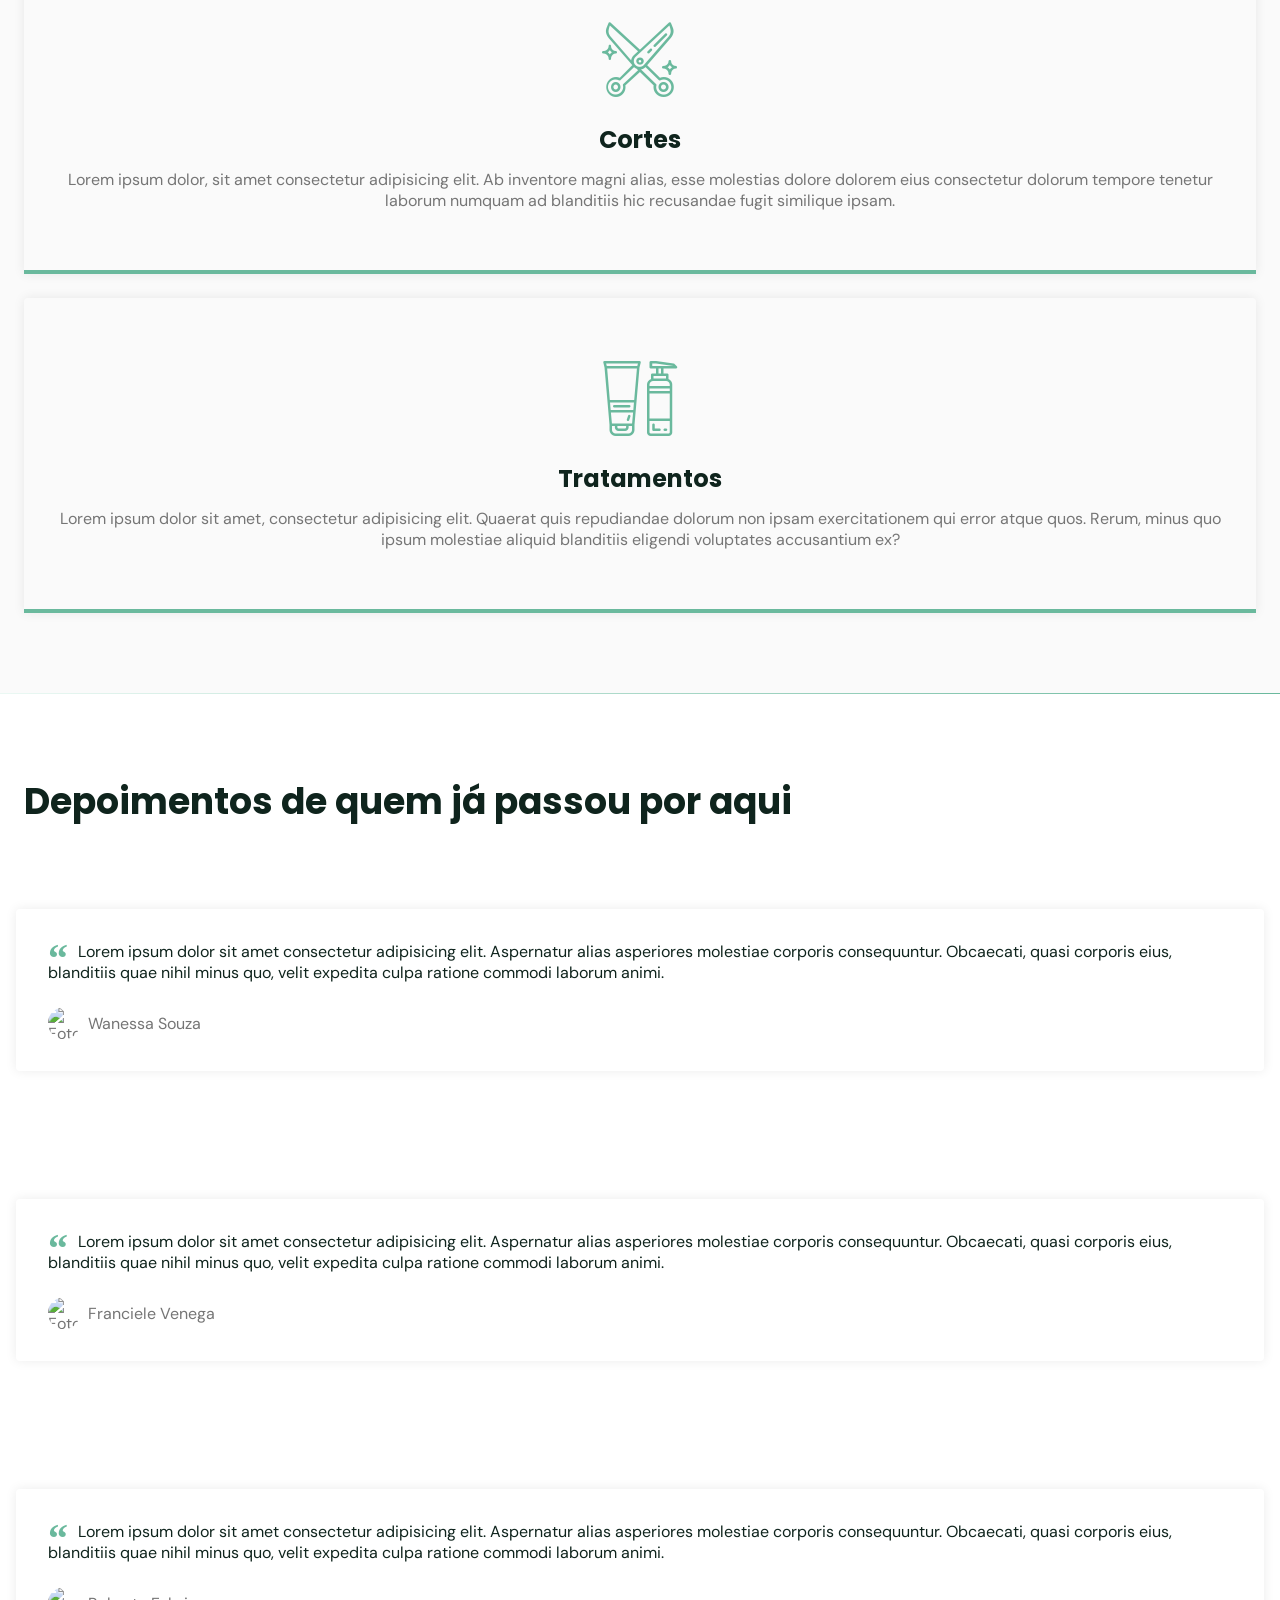
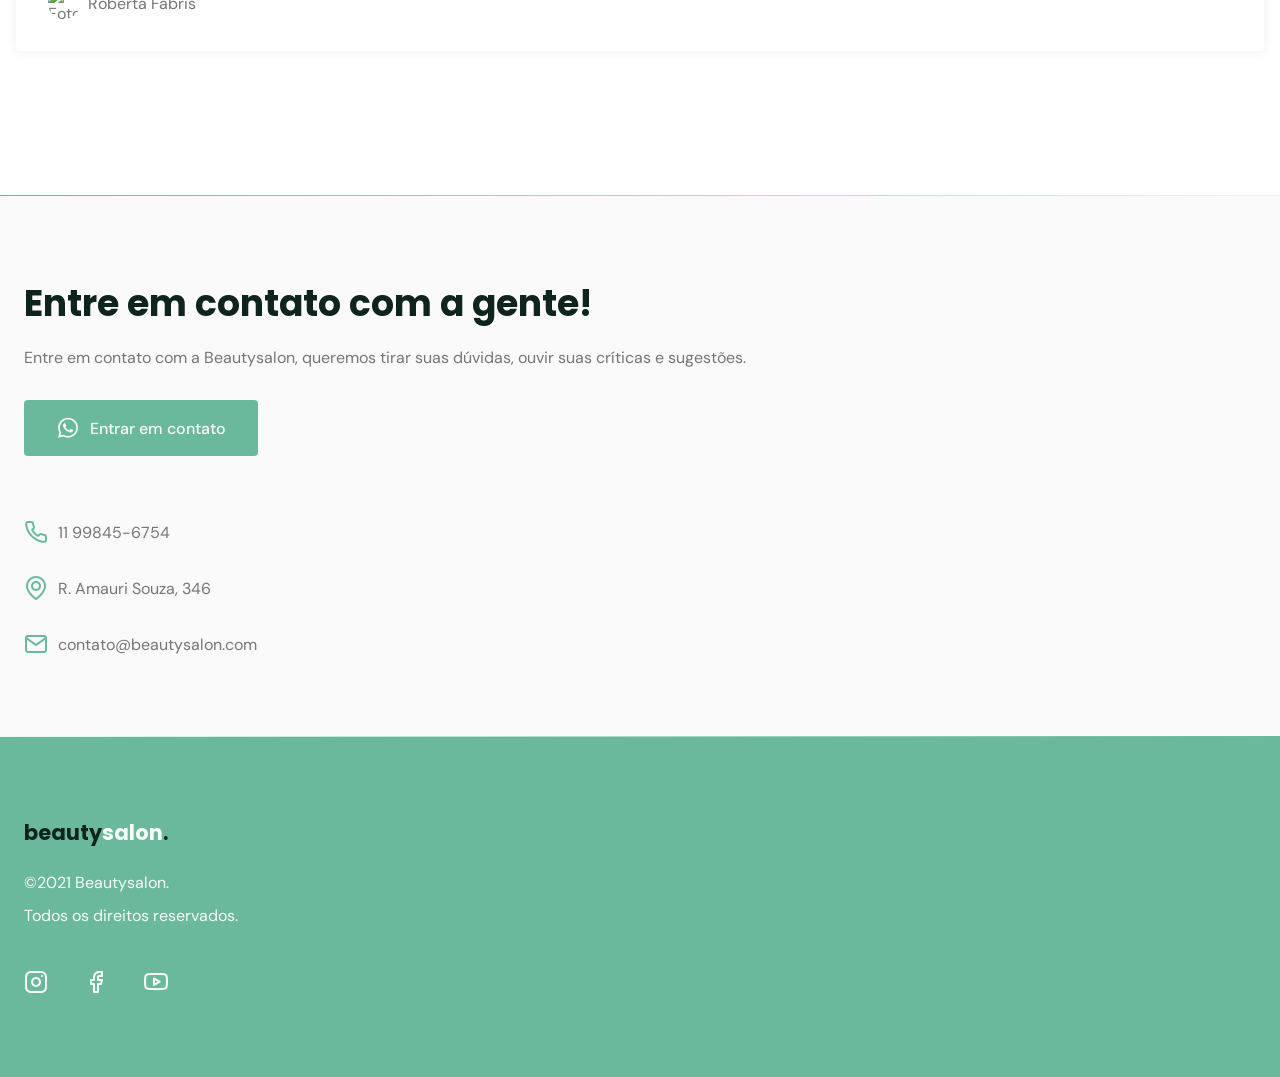
==== commit d0ae8f0a: "Add subtitle class for media queries" ====
--- a/index.html
+++ b/index.html
@@ -85,7 +85,7 @@
             <div class="container grid">
                 <header>
                     <h2 class="title">Serviços</h2>
-                    <p>
+                    <p class="subtitle">
                         Com mais de 10 anos no mercado, o <strong>Beautysalon</strong> já conquistou clientes de inúmeros países com seus tratamentos exclusivos e totalmente naturais
                     </p>
                 </header>
--- a/style.css
+++ b/style.css
@@ -31,6 +31,9 @@
     --text-color: hsl(0 0% 46%);
     --text-color-light: hsl(0 0% 98%);
     --body-color: hsl(0 0% 98%);
+
+    /* fonts */
+    --title-font-size: 1.875rem;
 }
 
 /* ==== BASE ============================== */
@@ -46,7 +49,7 @@
 }
 
 .title {
-    font: 700 1.875rem "Poppins", sans-serif;
+    font: 700 var(--title-font-size) "Poppins", sans-serif;
     color: var(--title-color);
     -webkit-font-smoothing: auto;
 }
@@ -465,4 +468,48 @@
 
 footer .social a {
     margin-right: 2rem;
-}+    transition: .3s;
+    display: inline-block;
+}
+
+footer .social a:hover {
+    transform: translateY(-8px);
+}
+
+/* back to top */
+.back-to-top {
+    background: var(--base-color);
+    color: var(--text-color-light);
+    position: fixed;
+    right: 1rem;
+    bottom: 1rem;
+    padding: .5rem;
+    clip-path: circle();
+    font-size: 1.5rem;
+    line-height: 0;
+
+    visibility: hidden;
+    opacity: 0;
+    transition: .3s;
+    transform: translateY(100%);
+}
+
+.back-to-top.show {
+    visibility: visible;
+    opacity: 1;
+    transform: translateY(0);
+}
+
+/* ==== MEDIA QUERIES ============================== */
+/* extra large devices: 1200 > */
+@media(min-width: 1200px) {
+    
+}
+/* large devices: 1023 > */
+/* large devices: 992 > */
+@media(min-width: 992px) {
+    :root {
+        --title-font-size: 2.25rem;
+    }
+}
+/* medium devices: 767 > */
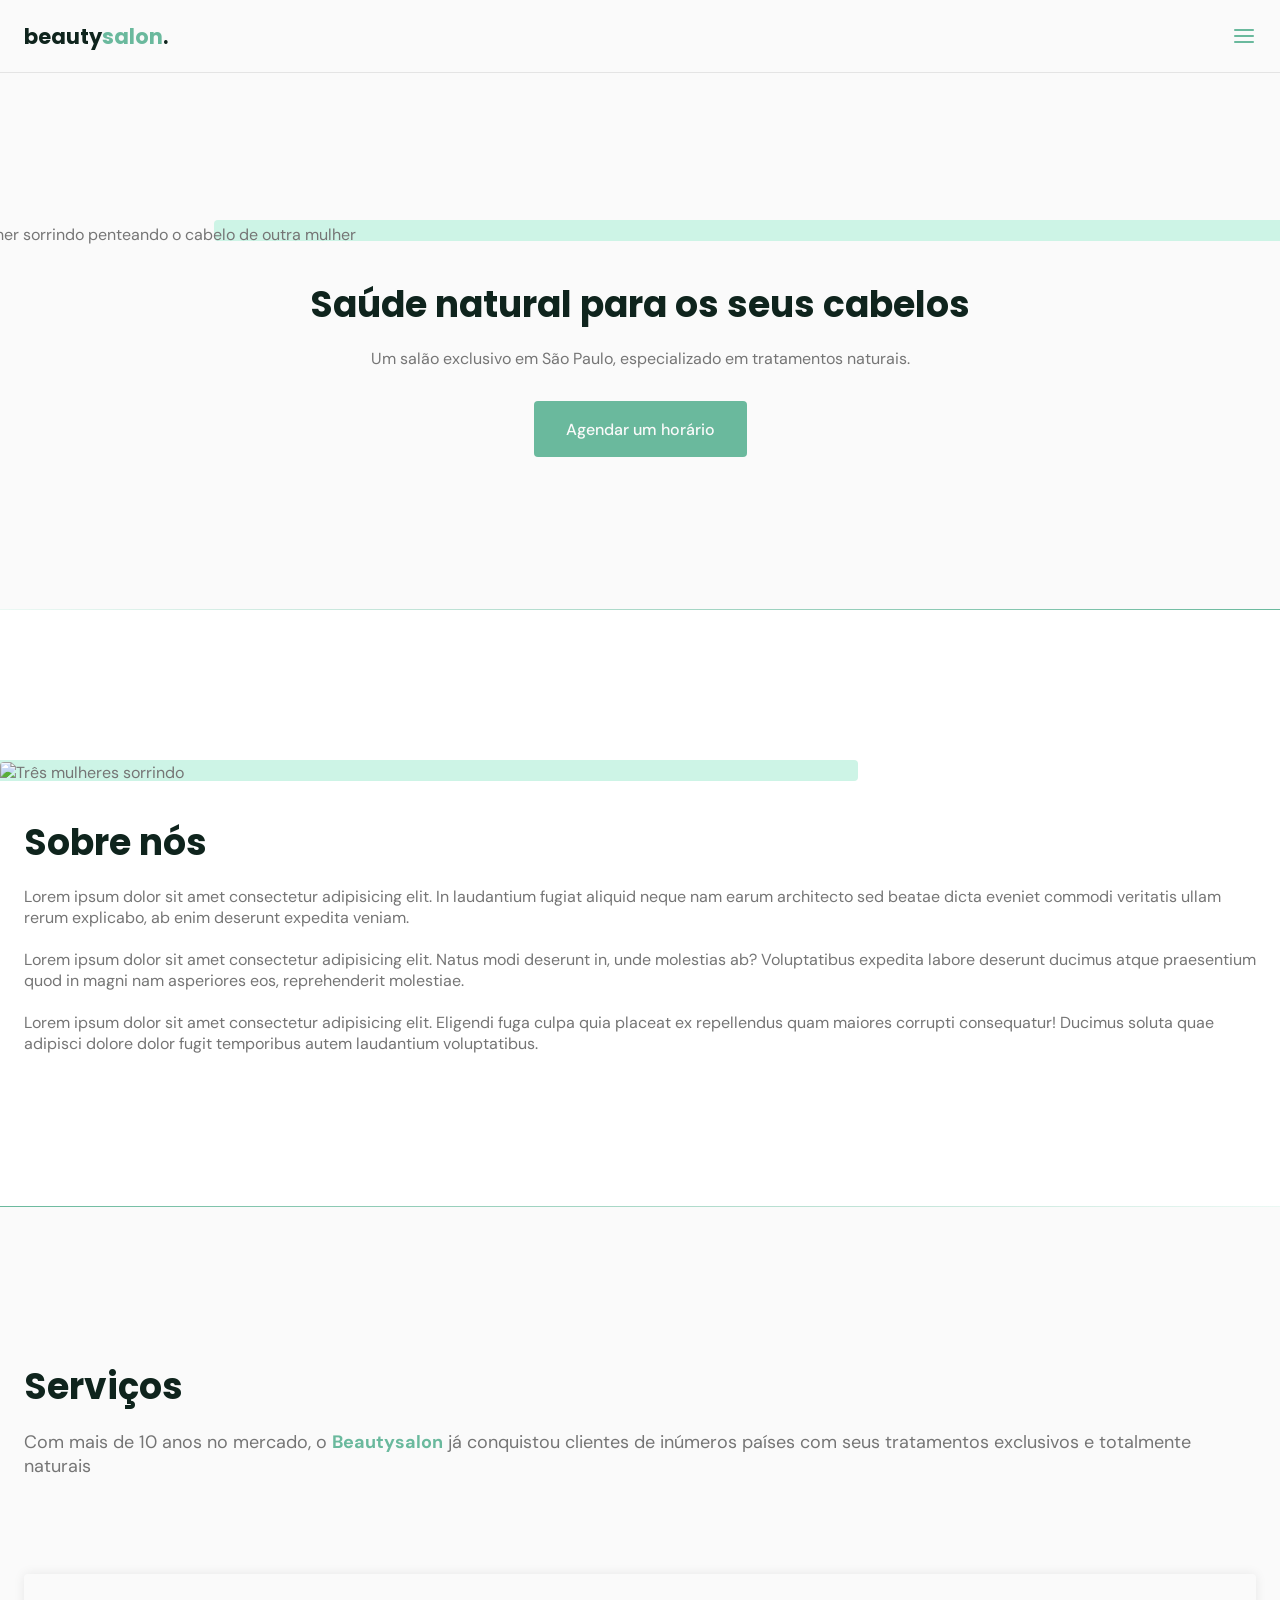
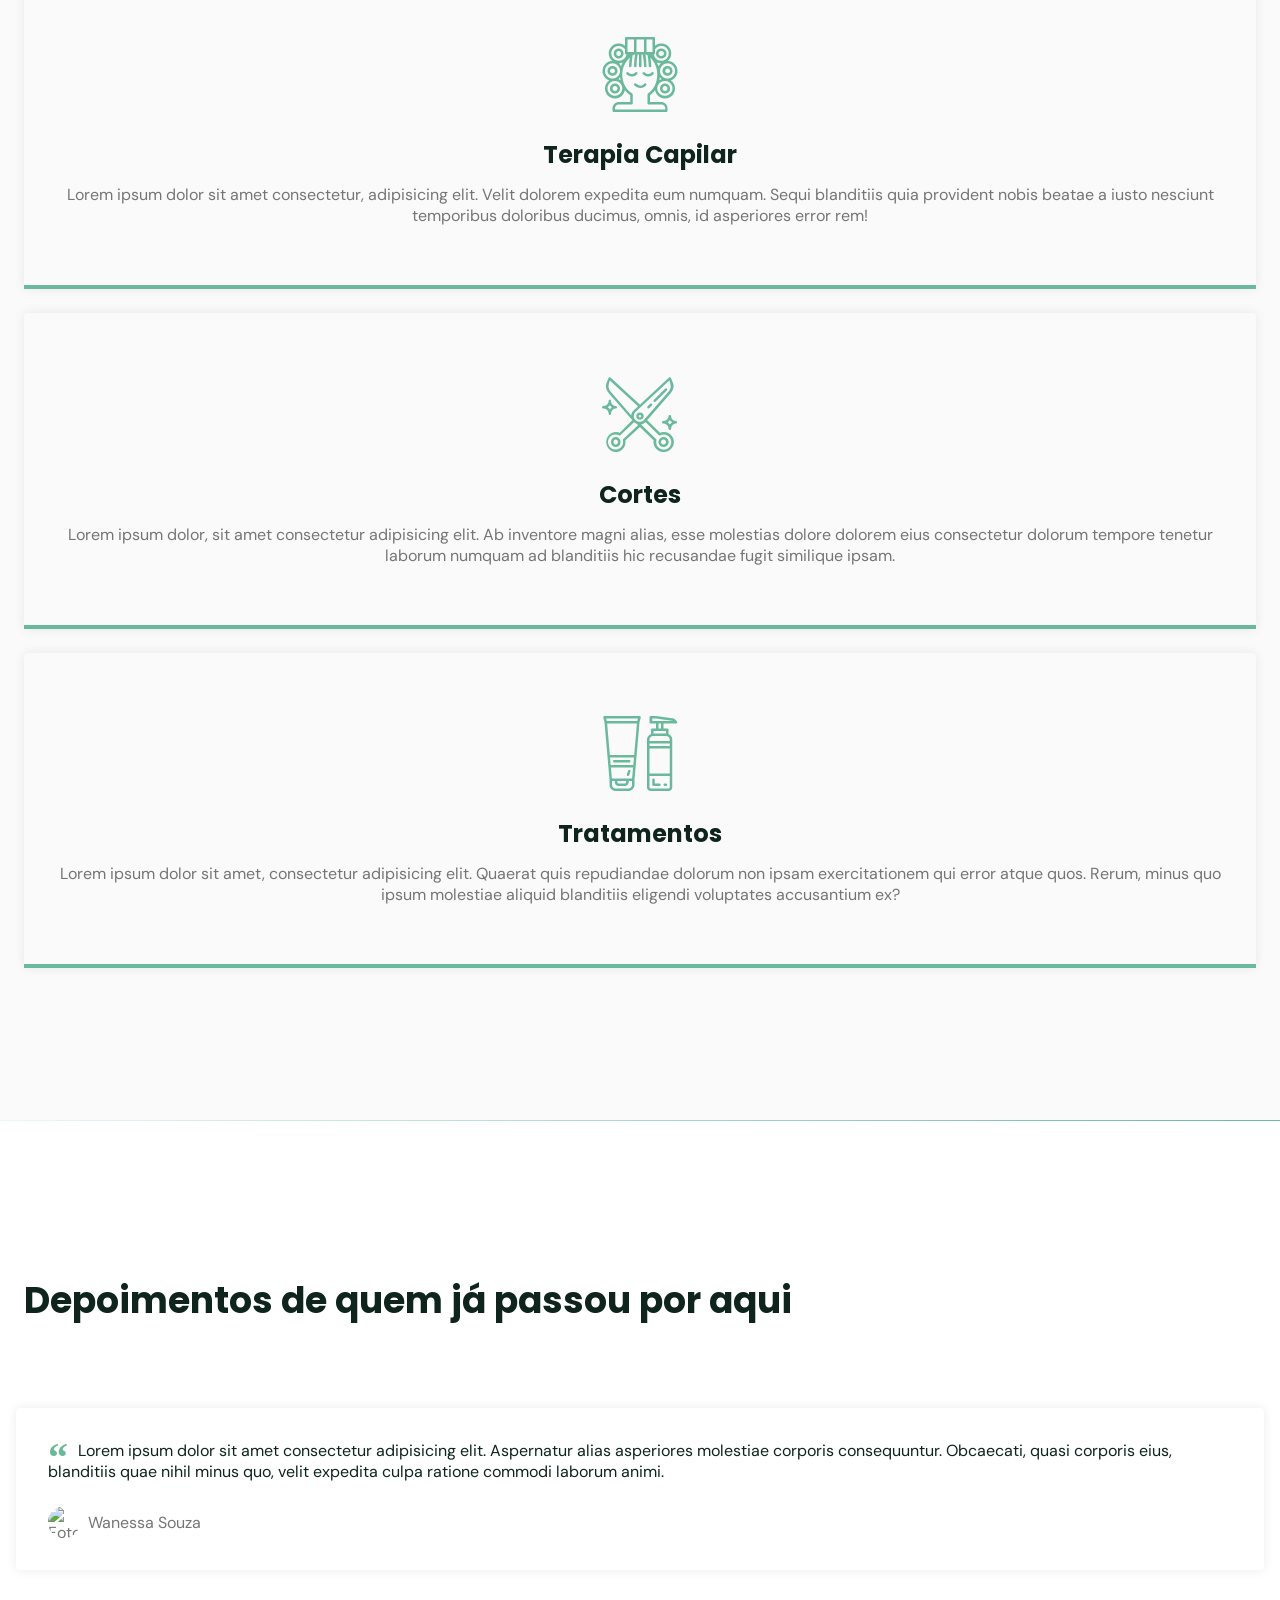
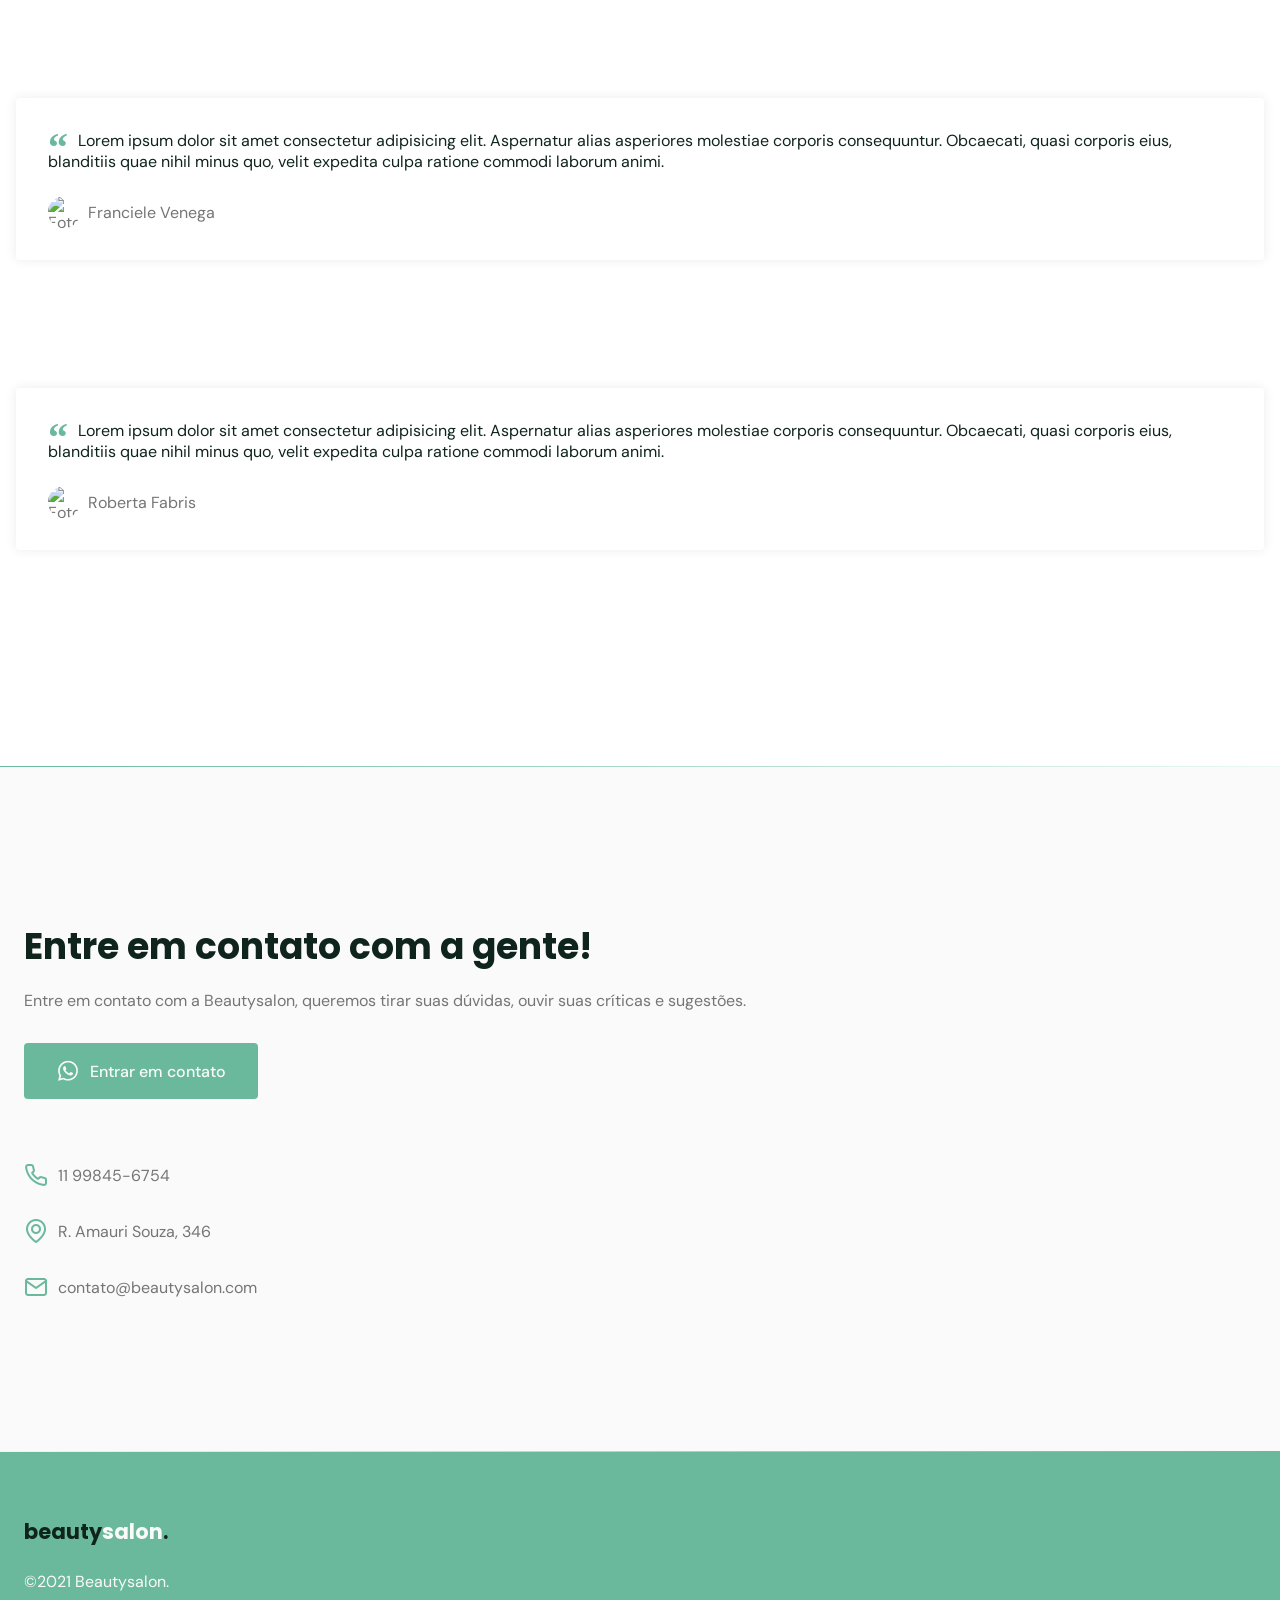
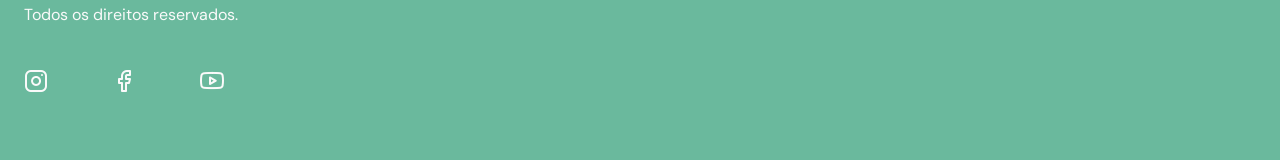
==== commit df3c7517: "Add display grid to footer" ====
--- a/index.html
+++ b/index.html
@@ -200,7 +200,7 @@
                 <p>©2021 Beautysalon.</p>
                 <p>Todos os direitos reservados.</p>
             </div>
-            <div class="social">
+            <div class="social grid">
                 <a href="https://instagram.com" target="_blank"><i class="icon-instagram"></i></a>
                 <a href="https://facebook.com" target="_blank"><i class="icon-facebook"></i></a>
                 <a href="https://youtube.com" target="_blank"><i class="icon-youtube"></i></a>
--- a/style.css
+++ b/style.css
@@ -34,6 +34,7 @@
 
     /* fonts */
     --title-font-size: 1.875rem;
+    --subtitle-font-size: 1rem;
 }
 
 /* ==== BASE ============================== */
@@ -100,11 +101,15 @@
 }
 
 .section {
-    padding: 5rem 0;
+    padding: calc(5rem + var(--header-height)) 0;
 }
 
 .section .title {
     margin-bottom: 1rem;
+}
+
+.section .subtitle {
+    font-size: var(--subtitle-font-size);
 }
 
 .section header {
@@ -128,10 +133,6 @@
 
 #header.scroll {
     box-shadow: 0px 0px 12px 0 rgba(0, 0, 0, .2);
-}
-
-main {
-    margin-top: calc(var(--header-height) + 2rem);
 }
 
 /* ==== LOGO ============================== */
@@ -451,6 +452,10 @@
     background: var(--base-color);
 }
 
+footer.section {
+    padding: 4rem 0;
+}
+
 footer .logo {
     display: inline-block;
     margin-bottom: 1.5rem;
@@ -464,6 +469,11 @@
 footer i {
     font-size: 1.5rem;
     color: var(--text-color-light);
+}
+
+footer .social {
+    grid-auto-flow: column;
+    width: fit-content;
 }
 
 footer .social a {
@@ -503,13 +513,16 @@
 /* ==== MEDIA QUERIES ============================== */
 /* extra large devices: 1200 > */
 @media(min-width: 1200px) {
-    
+    main {
+        margin-top: var(--header-height);
+    }
 }
 /* large devices: 1023 > */
 /* large devices: 992 > */
 @media(min-width: 992px) {
     :root {
         --title-font-size: 2.25rem;
+        --subtitle-font-size: 1.125rem;
     }
 }
 /* medium devices: 767 > */
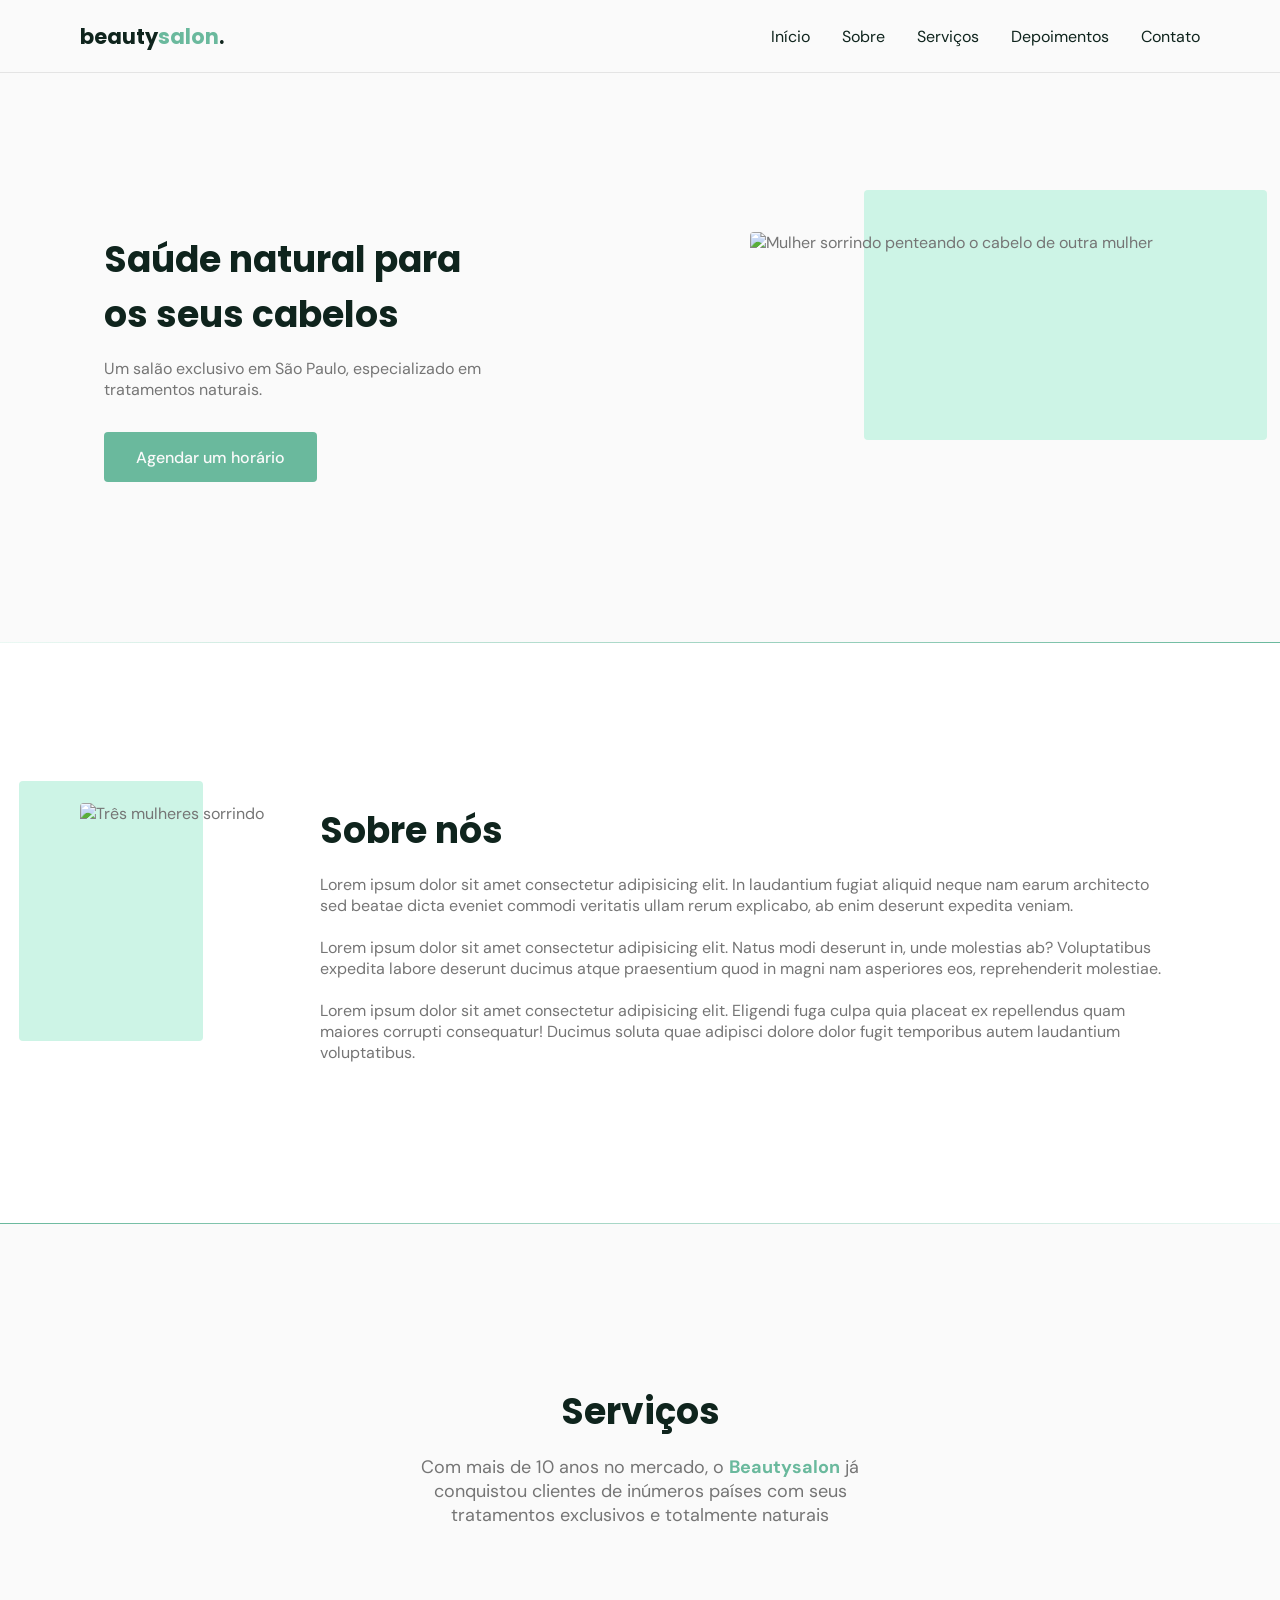
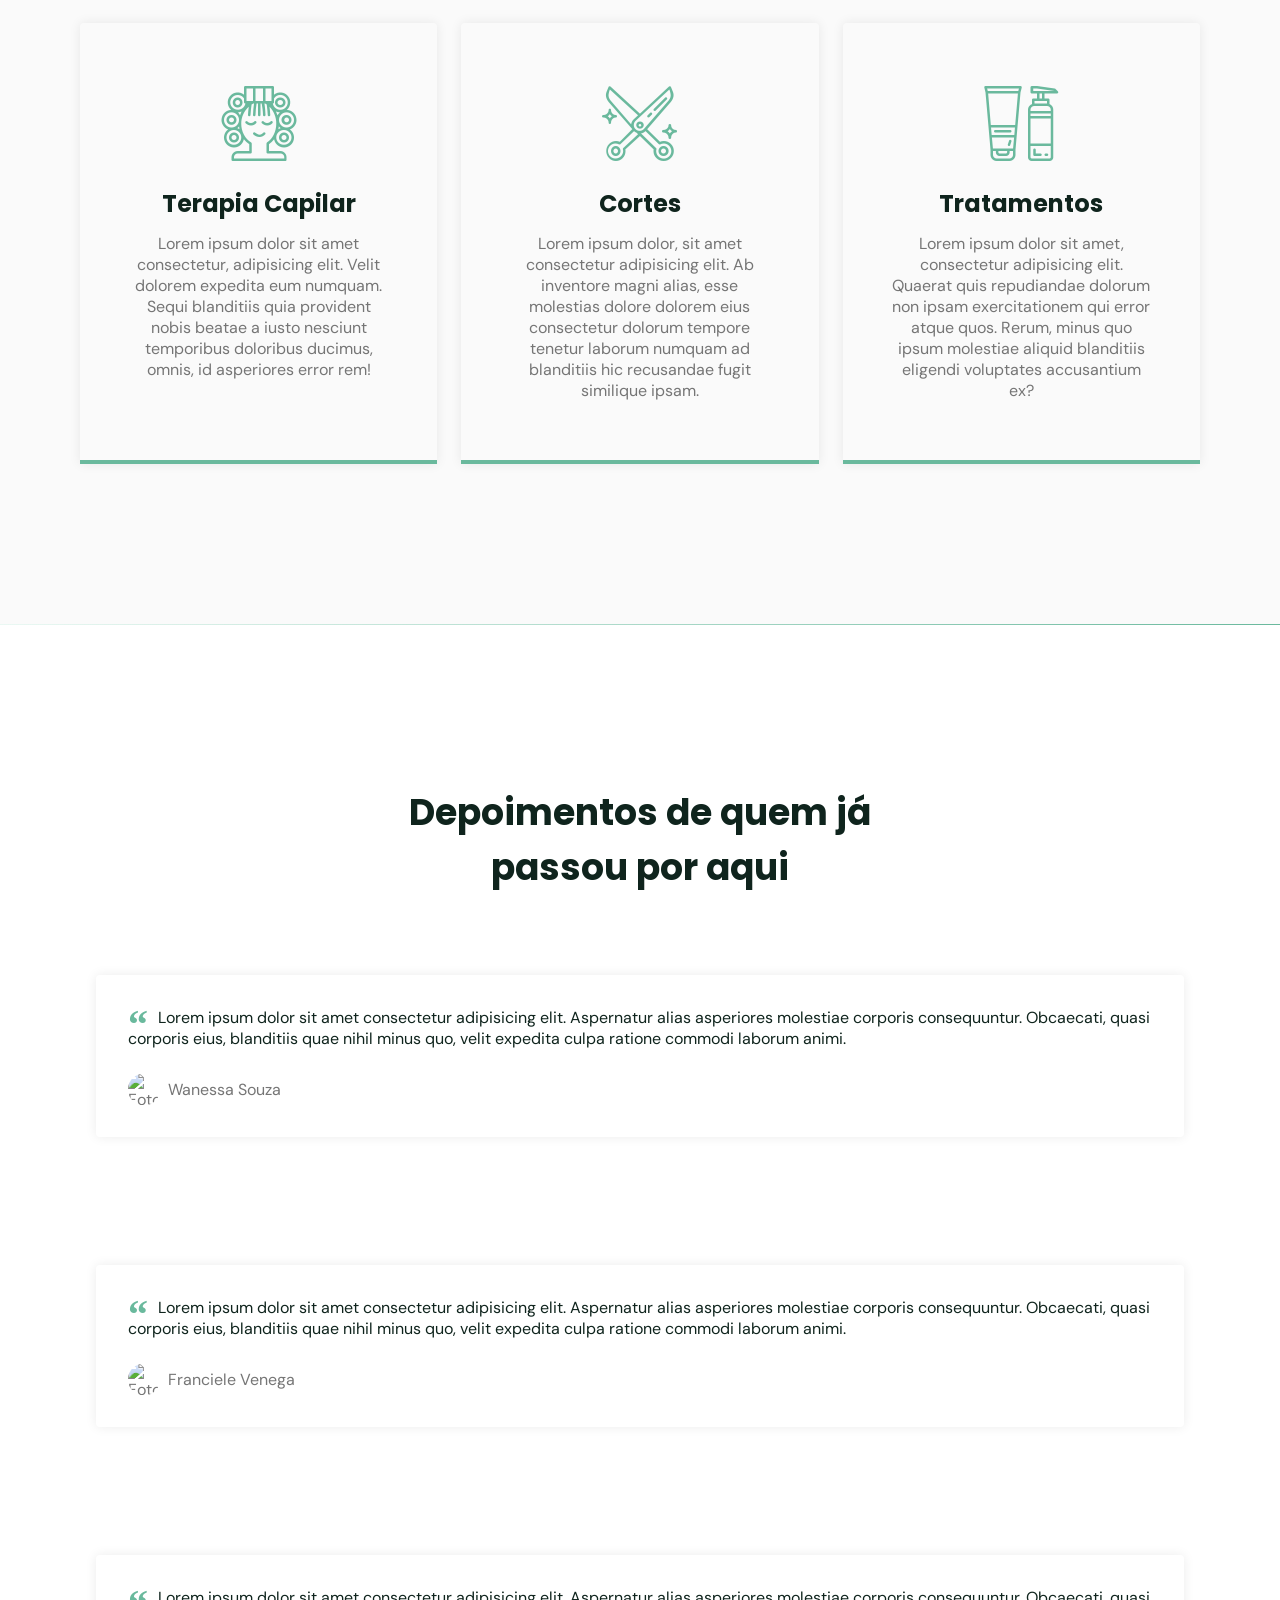
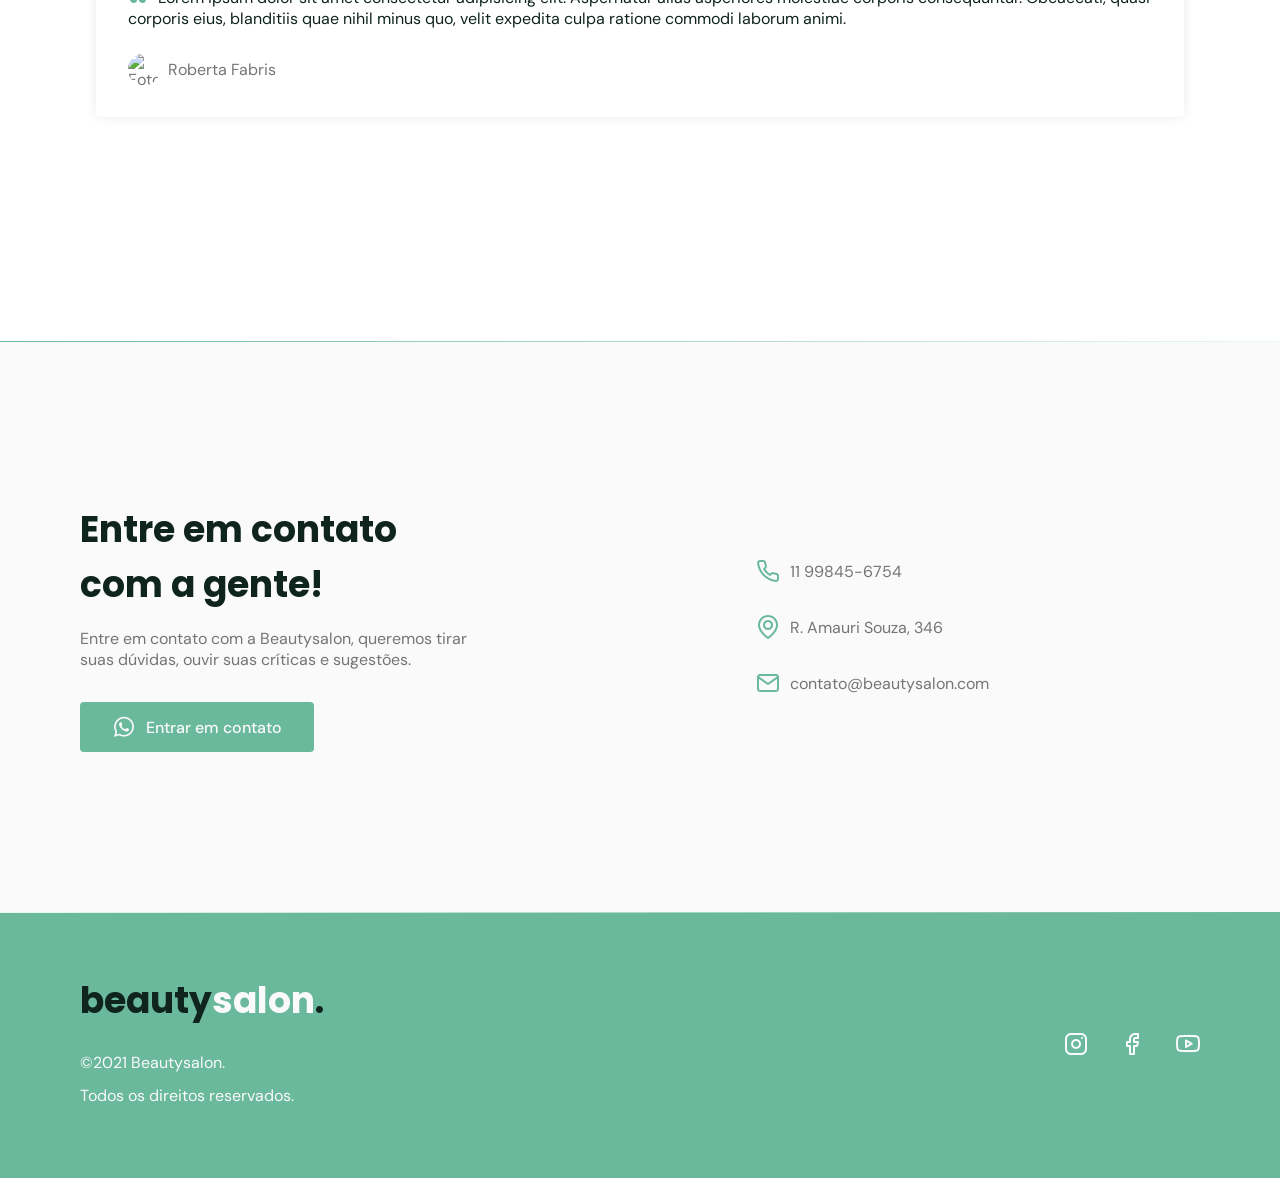
==== commit 68444b53: "Organize code" ====
--- a/index.html
+++ b/index.html
@@ -24,6 +24,7 @@
     <header id="header">
         <nav class="container">
             <a class="logo" href="#">beauty<span>salon</span>.</a>
+            <!-- MENU -->
             <div class="menu">
                <ul class="grid">
                    <li><a class="title" href="#home">Início</a></li>
--- a/style.css
+++ b/style.css
@@ -35,6 +35,9 @@
     /* fonts */
     --title-font-size: 1.875rem;
     --subtitle-font-size: 1rem;
+
+    --title-font: "Poppins", sans-serif;
+    --body-font: "DM Sans", sans-serif;
 }
 
 /* ==== BASE ============================== */
@@ -43,14 +46,14 @@
 }
 
 body {
-    font: 400 1rem "DM Sans", sans-serif;
+    font: 400 1rem var(--body-font);
     color: var(--text-color);
     background: var(--body-color);
     -webkit-font-smoothing: antialiased;
 }
 
 .title {
-    font: 700 var(--title-font-size) "Poppins", sans-serif;
+    font: 700 var(--title-font-size) var(--title-font);
     color: var(--title-color);
     -webkit-font-smoothing: auto;
 }
@@ -63,12 +66,12 @@
     align-items: center;
     padding: 0 2rem;
     border-radius: .25rem;
-    font: 500 1rem "DM sans", sans-serif;
+    font: 500 1rem var(--body-font);
+    transition: background .3s;
 }
 
 .button:hover {
     background: var(--base-color-alt);
-    transition: background .3s;
 }
 
 .divider-1 {
@@ -137,7 +140,7 @@
 
 /* ==== LOGO ============================== */
 .logo {
-    font: 700 1.31rem "Poppins", sans-serif;
+    font: 700 1.31rem var(--title-font);
     color: var(--title-color);
 }
 
@@ -167,7 +170,8 @@
     position: relative;
 }
 
-nav ul li a:hover {
+nav ul li a:hover,
+nav ul li a.active {
     color: var(--base-color);
 }
 
@@ -182,7 +186,8 @@
     transition: width .2s;
 }
 
-nav ul li a:hover::after {
+nav ul li a:hover::after,
+nav ul li a.active::after {
     width: 100%;
 }
 
@@ -287,7 +292,6 @@
 
 #home .text p {
     margin-bottom: 2rem;
-    max-width: 100%;
 }
 
 /* ==== ABOUT ============================== */
@@ -358,15 +362,15 @@
     background: white;
 }
 
+#testimonials .container {
+    margin-left: 0;
+    margin-right: 0;
+}
+
 #testimonials header {
     margin-left: 1.5rem;
     margin-right: 1.5rem;
     margin-bottom: 0;
-}
-
-#testimonials .container {
-    margin-left: 0;
-    margin-right: 0;
 }
 
 #testimonials blockquote {
@@ -477,7 +481,6 @@
 }
 
 footer .social a {
-    margin-right: 2rem;
     transition: .3s;
     display: inline-block;
 }
@@ -513,8 +516,122 @@
 /* ==== MEDIA QUERIES ============================== */
 /* extra large devices: 1200 > */
 @media(min-width: 1200px) {
+    .container {
+        max-width: 1120px;
+        margin-left: auto;
+        margin-right: auto;
+    }
+    
+    .section {
+        padding: 10rem 0;
+    }
+
+    .section header,
+    #testimonials header {
+        max-width: 32rem;
+        text-align: center;
+        margin-left: auto;
+        margin-right: auto;
+    }
+
+    .button {
+        height: 3.125rem;
+    }
+
+    /* navigation */
+    nav .menu {
+        opacity: 1;
+        visibility: visible;
+        top: 0;
+    }
+    
+    nav .menu ul {
+        display: flex;
+        gap: 2rem;
+    }
+
+    nav .menu ul li a.title {
+        font: 400 1rem var(--body-font);
+        -webkit-font-smoothing: antialiased;
+    }
+    
+    nav .menu ul li a.title.active {
+        font-weight: bold;
+        -webkit-font-smoothing: auto;
+    }
+
+    nav .icon-menu {
+        display: none;
+    }
+    
+    /* layout */
     main {
         margin-top: var(--header-height);
+    }
+    
+    /* home */
+    /* order only works for grid and flex displays */
+    #home .container {
+        grid-auto-flow: column;
+        justify-content: space-between;
+        margin: 0 auto;
+    }
+    
+    #home .image {
+        order: 1;
+    }
+
+    #home .text {
+        order: 0;
+        max-width: 24rem;
+        text-align: left;
+    }
+
+    /* about */
+    #about .container {
+        grid-auto-flow: column;
+        margin: 0 auto;
+    }
+
+    /* services */
+    .cards {
+        grid-template-columns: 1fr 1fr 1fr;
+    }
+
+    .card {
+        padding-left: 3rem;
+        padding-right: 3rem;
+    }
+
+    /* testimonials */
+    #testimonials .container {
+    margin-left: auto;
+    margin-right: auto;
+    }
+
+    /* contact */
+    #contact .container {
+        grid-auto-flow: column;
+        align-items: center;
+    }
+
+    #contact .text {
+        max-width: 25rem;
+    }
+
+    /* footer */
+    footer.section {
+        padding: 3.75rem 0;
+    }
+
+    footer .container {
+        grid-auto-flow: column;
+        align-items: center;
+        justify-content: space-between;
+    }
+
+    footer .logo {
+        font-size: 2.25rem;
     }
 }
 /* large devices: 1023 > */
